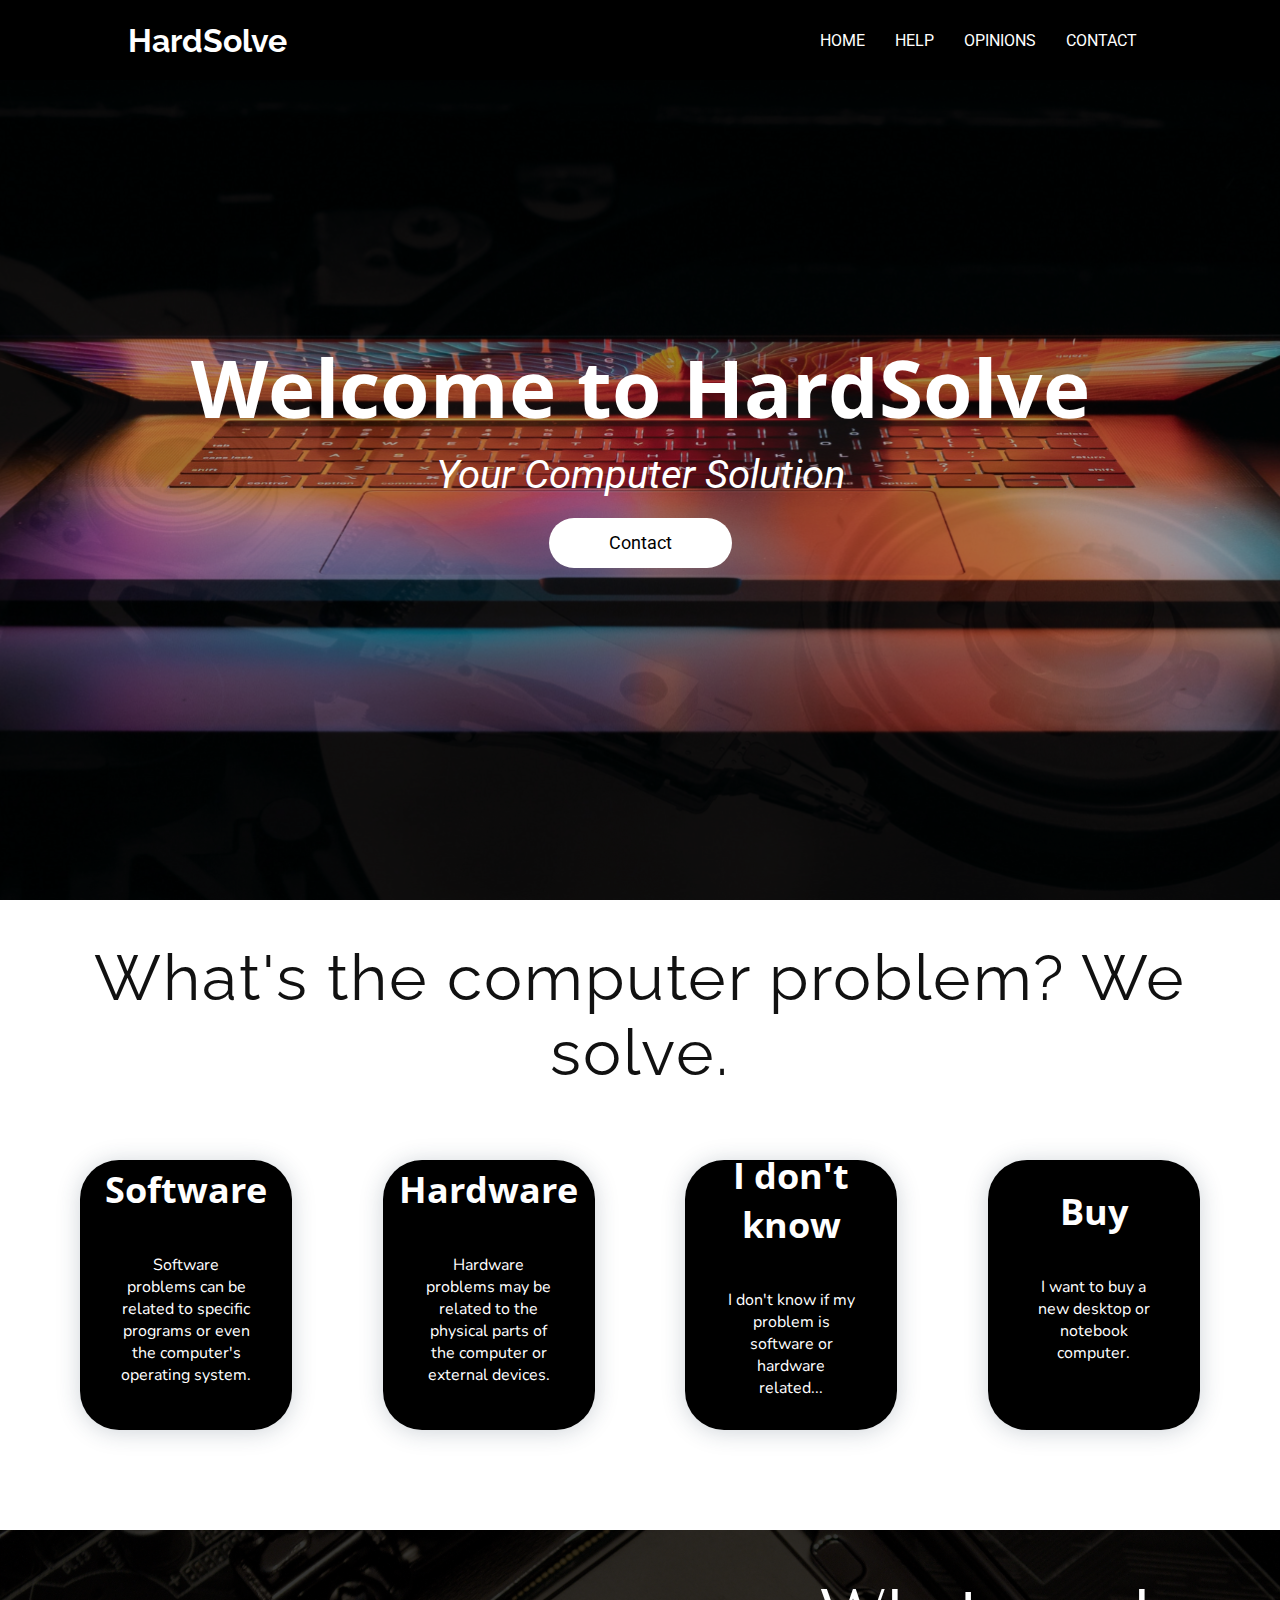
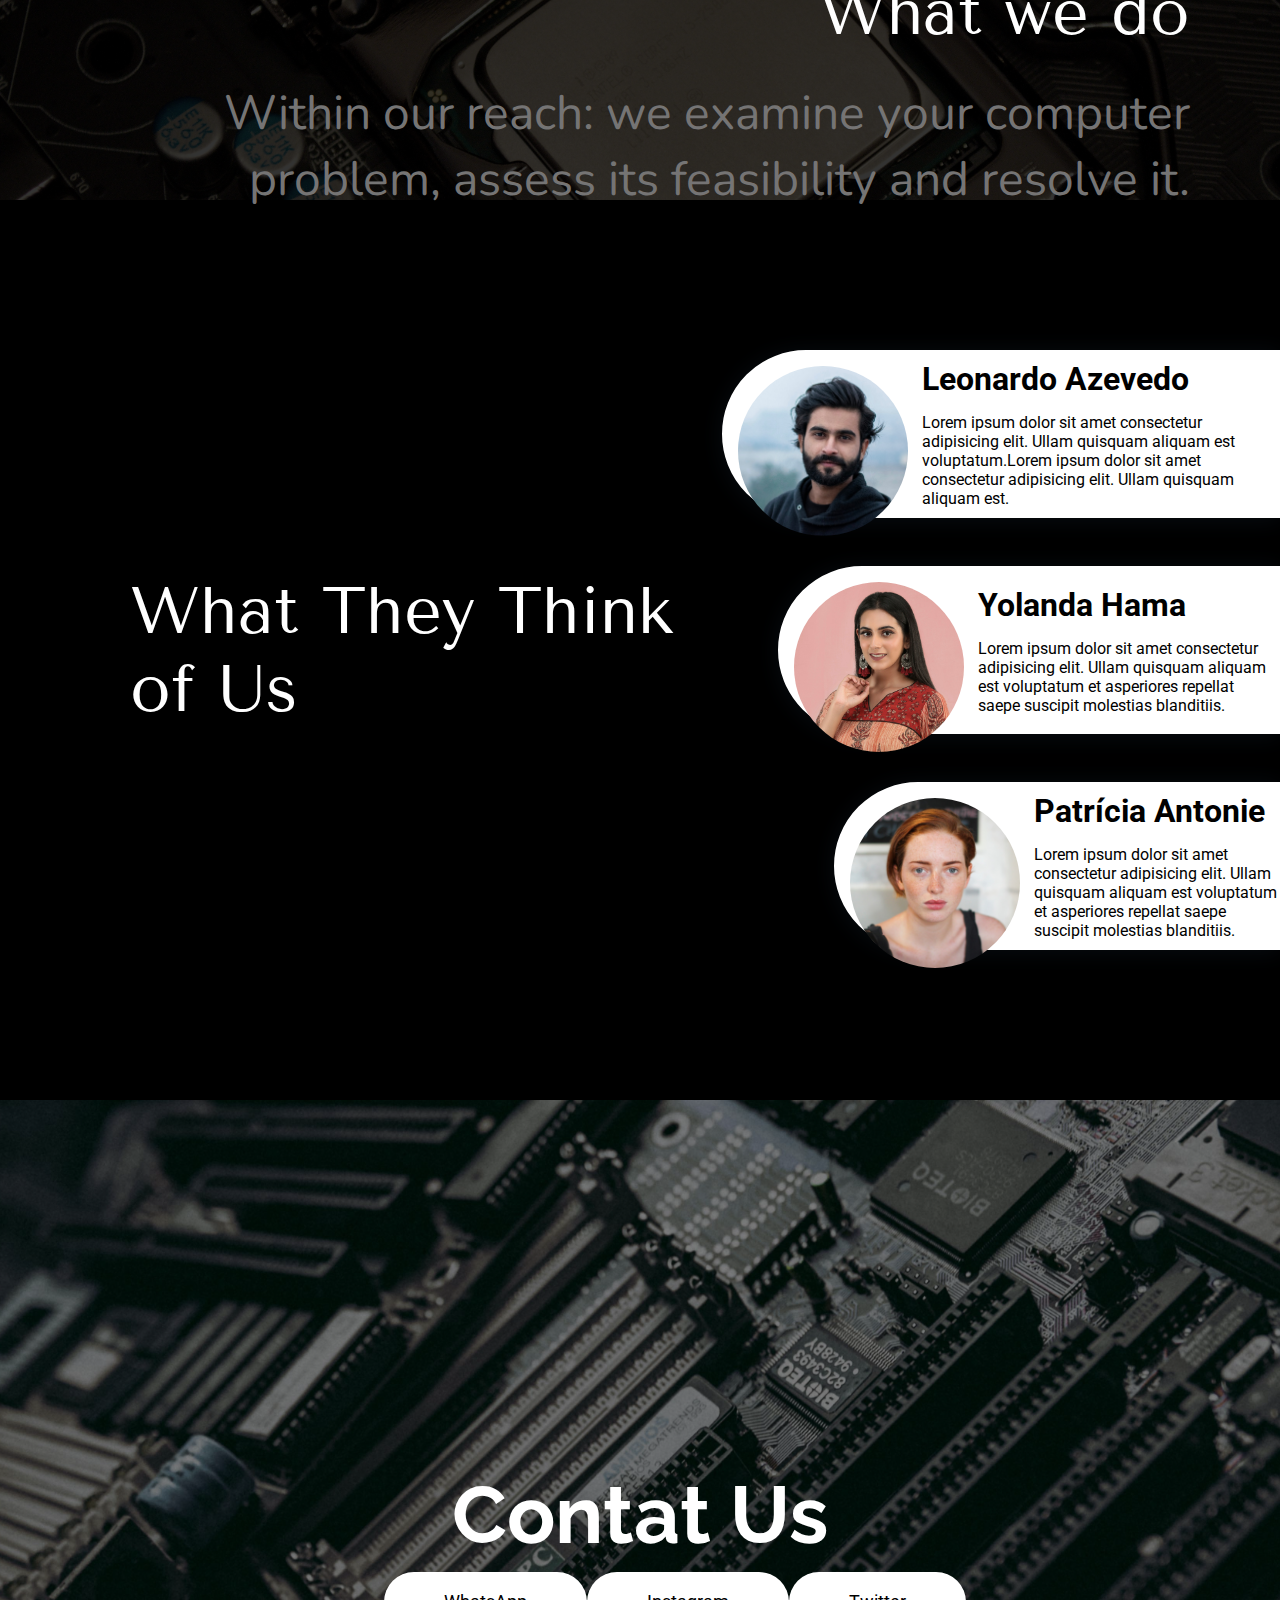
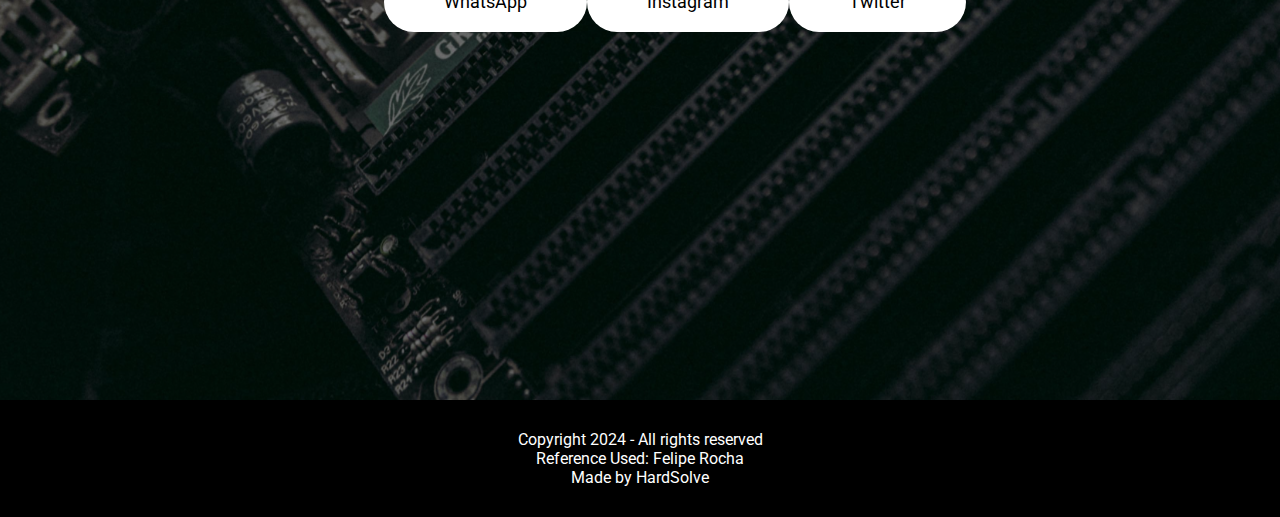
==== index.html @ acbf3e65 "First Commit" ====
<!DOCTYPE html>
<html lang="en">
<head>
    <meta charset="UTF-8">
    <meta name="viewport" content="width=device-width, initial-scale=1.0">
    <title>HardSolve</title>
    <link rel="stylesheet" href="style.css">
</head>
<body>

    <nav id="navbar">
        <div class="navbar-container">
            <h1 class="logo"><a href="#">HardSolve</a></h1>
            <ul class="navbar-items">
                <li><a href="#">Home</a></li>
                <li><a href="#problem">Help</a></li>
                <li><a href="#opinions">Opinions</a></li>
                <li><a href="#contact">Contact</a></li>
            </ul>
        </div>
    </nav>

    <nav id="second-navbar">
        <div class="navbar-container">
            <h1 class="logo"><a href="#">HardSolve</a></h1>
            <ul class="navbar-items">
                <li><a href="#">Home</a></li>
                <li><a href="#problem">Help</a></li>
                <li><a href="#opinions">Opinions</a></li>
                <li><a href="#contact">Contact</a></li>
            </ul>
        </div>
    </nav>

    <header class="showcase">
        <div class="showcase-container">
            <h2>Welcome to HardSolve</h2>
            <p>Your Computer Solution</p>
            <a href="#" class="btn">Contact</a>
        </div>
    </header>

    <section id="problem">
        <div class="first-headline">What's the computer problem? We solve.</div>
        <div class="cards-container">
            <a href="#" class="card">
                <div class="top-card">
                    <h2 class="title">Software</h2>
                </div>
                <div class="media-card">
                    <p>Software problems can be related to specific programs or even the computer's operating system.</p>
                </div>
            </a>
            <a href="#" class="card">
                <div class="top-card">
                    <h2 class="title">Hardware</h2>
                </div>
                <div class="media-card">
                    <p>Hardware problems may be related to the physical parts of the computer or external devices.</p>
                </div>
            </a>
            <a href="#" class="card">
                <div class="top-card">
                    <h2 class="title">I don't know</h2>
                </div>
                <div class="media-card">
                    <p>I don't know if my problem is software or hardware related...</p>
                </div>
            </a>
            <a href="#" class="card">
                <div class="top-card">
                    <h2 class="title">Buy</h2>
                </div>
                <div class="media-card">
                    <p>I want to buy a new desktop or notebook computer.</p>
                </div>
            </a>
        </div>
        <div class="we-do">
            <div class="we-do-container">
                <div class="we-do-headline">What we do</div>
                <div class="media">
                    <p>Within our reach: we examine your computer problem, assess its feasibility and resolve it.</p>
                </div>
            </div>
        </div>
        <div class="inter-background"></div>
    </section>

    <section id="opinions">
        <div class="opinions-headline">What They Think of Us</div>
        <div class="opinions-container">
            <div class="opinion opinion-1">
                <img src="Resources/Screenshot_20240129_190009_Photos.jpg" alt="" class="opinion-image">
                <div class="name-comment">
                    <h1>Leonardo Azevedo</h1>
                    <p>Lorem ipsum dolor sit amet consectetur adipisicing elit. Ullam quisquam aliquam est voluptatum.Lorem ipsum dolor sit amet consectetur adipisicing elit. Ullam quisquam aliquam est.</p>
                </div>
            </div>
            <div class="opinion opinion-2">
                <img src="Resources/Screenshot_20240129_185958_Photos.jpg" alt="" class="opinion-image">
                <div class="name-comment">
                    <h1>Yolanda Hama</h1>
                    <p>Lorem ipsum dolor sit amet consectetur adipisicing elit. Ullam quisquam aliquam est voluptatum et asperiores repellat saepe suscipit molestias blanditiis.</p>
                </div>
            </div>
            <div class="opinion opinion-3">
                <img src="Resources/Screenshot_20240129_190014_Photos.jpg" alt="" class="opinion-image">
                <div class="name-comment">
                    <h1>Patrícia Antonie</h1>
                    <p>Lorem ipsum dolor sit amet consectetur adipisicing elit. Ullam quisquam aliquam est voluptatum et asperiores repellat saepe suscipit molestias blanditiis.</p>
                </div>
            </div>
        </div>
    </section>

    <section id="contact">
        <div class="contact-container">
            <h2>Contat Us</h2>
            <div class="buttons-container">
                <a href="#" class="btn button-contact">WhatsApp</a>
                <a href="#" class="btn button-contact">Instagram</a>
                <a href="#" class="btn button-contact">Twitter</a>
            </div>
        </div>
    </section>

    <footer id="footer">
        <p>Copyright 2024 - All rights reserved</p>
        Reference Used: <a href="https://youtu.be/G4_QjTJTVlc?si=xmZJAvHIGkehzpxA" target="_blank">Felipe Rocha</a>
        <p>Made by HardSolve</p>
    </footer>

</body>
</html>
---- style.css ----
@import url('https://fonts.googleapis.com/css2?family=Nunito&family=Open+Sans:wght@700&family=Raleway&family=Roboto&family=Tenor+Sans&display=swap');


html {
    scroll-behavior: smooth;
}

* {
    box-sizing: border-box;
    padding: 0;
    margin: 0;
}

body {
    font-family: 'Roboto', 'sans-serif';
    background: #000;
}

body::-webkit-scrollbar {
    width: 0px;
}

a {
    text-decoration: none;
    color: inherit;
    /* herdando a cor do elemento pai */
    transition: 200ms ease;
}

#navbar {
    width: 100%;
    height: 80px;
    background: #000;
    opacity: 1;
    color: #fff;
    position: absolute;
    transition: 500ms ease;
    z-index: 1;
}

#second-navbar {
    width: 100%;
    height: 80px;
    background: #000;
    opacity: 0;
    color: #fff;
    position: fixed;
    transition: 500ms ease;
}

#second-navbar:hover {
    opacity: 1;
}

.navbar-container {
    width: 80%;
    height: 100%;
    margin: auto;
    /*como é filho, margin: auto leva automaticamente para o centro. (muito útil) */
    display: flex;
    justify-content: space-between;
    /* alinhamento horizontal */
    align-items: center; 
    /* alinhamento vertical */
}

.logo {
    font-size: 2rem;
    font-family: 'Raleway', 'sans-serif';
    /* "rem": vezes o tamanho padrão do texto */
}

.navbar-items {
    display: flex;
    list-style: none;
    text-transform: uppercase;
}

.navbar-items li {
    padding: 15px;
}

.navbar-items a:hover {
    color: #555;
}

.showcase {
    height: 100vh;
    display: flex;
    justify-content: center;
    align-items: center;
    color: #fff;
    background: url(Resources/HardSolve.png);
    background-position: center;
    background-size: cover;
    background-repeat: no-repeat;
    /* Overlay */
    background-color: rgba(0, 0, 0, 0.3);
    background-blend-mode: color;
}

.showcase-container {
    text-align: center;
}

.showcase-container h2 {
    font-size: 5rem;
    font-family: 'Open Sans', 'sans-serif';
}

.showcase-container p {
    font-style: italic;
    font-size: 2.5rem;
    padding: 10px 0px;
}

.btn {
    display: inline-block;
    /* considerando como um bloco/div */
    padding: 15px 60px;
    margin-top: 10px;
    font-size: 1.1rem;
    background: #fff;
    color: #000;
    border-radius: 25px;
    transition: 500ms ease;
}

.btn:hover {
    cursor: pointer;
    color: #fff;
    background: #000;
}

#problem {
    width: 100%;
    height: 100vh;
    background: #fff;
    color: #111;
}

.first-headline {
    font-size: 4rem;
    font-family: 'Raleway', 'sans-serif';
    text-align: center;
    padding: 40px 90px 70px 90px;
    letter-spacing: 2px;
}

.cards-container {
    display: grid;
    grid-template-columns: repeat(4, 1fr);
    /* quatro colunas que ocupem uma fração da div total */
    justify-items: center;
    padding: 0px 35px 100px 35px;
}

.card {
    display: flex;
    flex-direction: column;
    justify-content: center;
    align-items: center;
    /* justify-content e align-items se invertem ao utilizar flex-direction assim */
    width: 70%;
    height: 30vh;

    background: #000;
    color: #fff;
    border-radius: 39px;
    box-shadow: 0px 2px 23px #26395338;
    transition: 500ms ease;
}

.top-card {
    display: flex;
    justify-content: center;
    align-items: center;
    text-align: center;
    font-family: 'Open Sans', 'sans-serif';
    font-size: 1.5rem;
}

.media-card {
    padding: 40px;
    text-align: center;
    font-family: 'Nunito', 'sans-serif';
}

.card:hover {
    background: #fff;
    color: #000;
}

.we-do {
    width: 100%;
    height: 36.4vh;
    background: url(Resources/roman-spiridonov-FemeYrbdMWE-unsplash.jpg);
    background-position: center;
    background-size: cover;
    /* Overlay */
    background-color: rgba(0, 0, 0, 0.800);
    background-blend-mode: color;
    display: flex;
    align-items: center;
}

.we-do-container {
    width: 100%;
    display: flex;
    flex-direction: column;
    /* deixando os elementos como se fosse uma coluna */
    /* eixos x e y se invertem */
    align-items: end;
    justify-content: center;
    padding: 0px 90px 0px 0px;
}

.we-do-headline {
    color: #fff;
    font-size: 4rem;
    font-family: 'Tenor Sans', 'sans-serif';
    text-align: right;
    width: 90%;
    /* 90% da classe pai */
    margin-bottom: 30px;
}

.we-do .media {
    font-size: 3rem;
    font-family: 'Nunito', 'sans-serif';
    color: #757474;
    text-align: right;
    width: 94%;
}

.inter-background {
    width: 100%;
    height: 20vh;
    background: #000;
}

#opinions {
    width: 100%;
    height: 100vh;
    background: #000;

    display: flex;
    align-items: center;
    justify-content: space-between;
}

.opinions-headline {
    color: #fff;
    font-size: 4.1rem;
    font-family: 'Tenor Sans', 'sans-serif';
    padding-left: 130px;
}

.opinions-container {
    width: 54%;
    height: 100%;
    color: #fff;

    display: flex;
    flex-direction: column;
    justify-content: space-between;
    align-items: end;
    padding: 150px 0px;
}

.opinion {
    background: #fff;
    color: #000;
    width: 100%;
    height: 28%;
    border-radius: 100px 0px 0px 100px;
    box-shadow: 0px 2px 23px #26395338;
    border: 2px solid #fff;
    /* cima esquerda, cima direita, baixo direita, baixo esquerda */

    display: flex;
    justify-content: start;
    /* align-items: center; */

    transition: 500ms ease;
}

.opinion-2 {
    width: 90%;
}

.opinion-3 {
    width: 80%;
}

.opinion-image {
    height: 170px;
    width: 170px;
    border-radius: 100px;
    margin: 14px;
    object-fit: cover;
}

.opinion:hover {
    background: #000;
    color: #fff;
    
}

.name-comment {
    width: 100%;
    display: flex;
    flex-direction: column;
    align-items: start;
    justify-content: center;
}

.name-comment h1 {
    padding-bottom: 15px;
}

#contact {
    width: 100%;
    height: 100vh;
    display: flex;
    flex-direction: column;
    align-items: center;
    justify-content: center;
    background: url(Resources/carlos-irineu-da-costa-bjsaHc2jx3Y-unsplash.jpg);
    background-position: center;
    background-size: cover;
    background-color: rgba(0, 0, 0, 0.5);
    background-blend-mode: color;
}

.contact-container {
    width: 40%;
    text-align: center;
    color: #fff;
}

.contact-container h2 {
    font-size: 5rem;
    font-family: 'Raleway', 'sans-serif';
}

.buttons-container {
    display: flex;
    justify-content: space-between;
}

.button-contact {
    padding: 20px 60px;
    border-radius: 30px;
}

#footer {
    background-color: #000;
    color: #fff;
    padding: 30px;
    text-align: center;
}

#footer a:hover {
    color: #555;
}

@media (max-width: 1024px) {

    #navbar {
        height: 100px;
    }

    #second-navbar {
        height: 100px;
        width: 100%;
    }

    .navbar-container {
        flex-direction: column;
        padding: 20px;
    }

    .navbar-items {
        padding: 6px;
    }

    .showcase-container h2 {
        font-size: 2.5rem;
    }

    .showcase-container p {
        font-size: 1.5rem;
    }

    .btn {
        padding: 15px 55px;
    }

    #problem {
        height: 330vh;
        /* resolvendo a sobreposição das sections */
    }
    
    .first-headline {
        font-size: 2rem;
        padding: 40px 10px 24px 10px;
        letter-spacing: 1px;
    }

    .cards-container {
        grid-template-columns: 1fr;
        padding-bottom: 50px;
        padding-left: 5px;
        padding-right: 5px;
    }

    .card {
        margin: 20px;
        height: 50vh;
    }

    .we-do {
        height: 80vh;
        z-index: 1;
    }

    .we-do-container {
        padding: 0px;
        align-items: center;
    }

    .we-do-headline {
        font-size: 2.5rem;
        text-align: center;
    }

    .we-do .media {
        font-size: 1.5rem;
        text-align: center;
    }

    .inter-background {
        height: 400px;
    }

    #opinions {
        flex-direction: column;
        height: 190vh;
    }

    .opinions-headline {
        font-size: 2.1rem;
        text-align: center;
        padding: 60px 40px;
        text-align: center;
    }

    .opinions-container {
        align-items: center;
        padding: 0px;
        justify-content: start;
    }

    .opinion {
        width: 40vh;
        height: 40vh;
        border-radius: 20px;
        flex-direction: column;
        align-items: center;
        justify-content: center;
        padding: 0px;
    }

    .opinion-2 {
        width: 40vh;
        margin: 80px 0px;
    }

    .opinion-3 {
        width: 40vh;
    }

    .opinion-image {
        height: 70px;
        width: 70px;
        margin-bottom: 10px;
    }

    .name-comment {
        align-items: center;
        /* padding: 20px; */
    }

    .name-comment p {
        text-align: center;
        font-size: .9rem;
        padding: 0px 10px;
    }

    #contact {
        height: 800px;
    }

    .contact-container {
        width: 70%;
    }

    .contact-container h2 {
        width: 100%;
        font-size: 3rem;
    }

    .buttons-container {
        flex-direction: column;
        width: 90%;
        margin: auto;
    }

    .button-contact {
        padding: 15px 60px;
        margin-bottom: 8px;
    }

    #footer {
        font-size: 0.85rem;
    }
}

@media (max-width: 280px) {
    .navbar-items li {
        padding: 5px;
    }
}
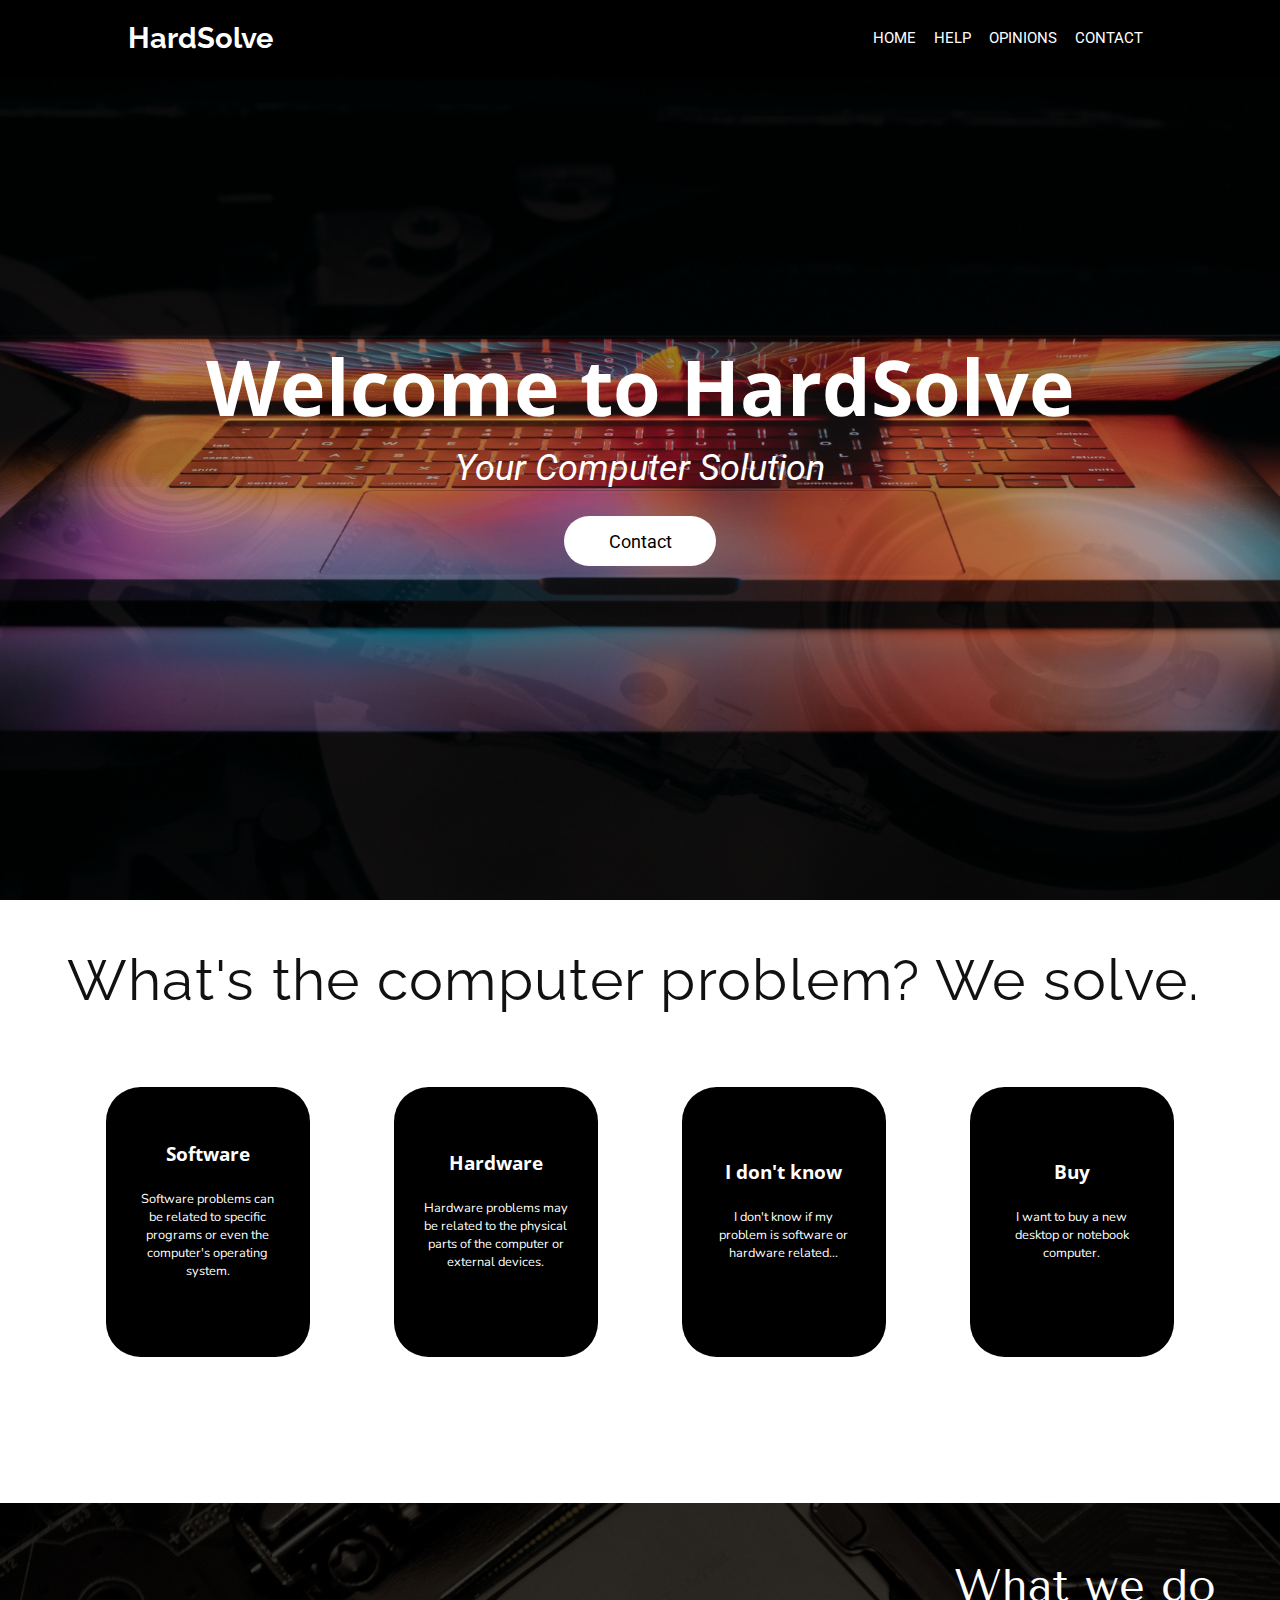
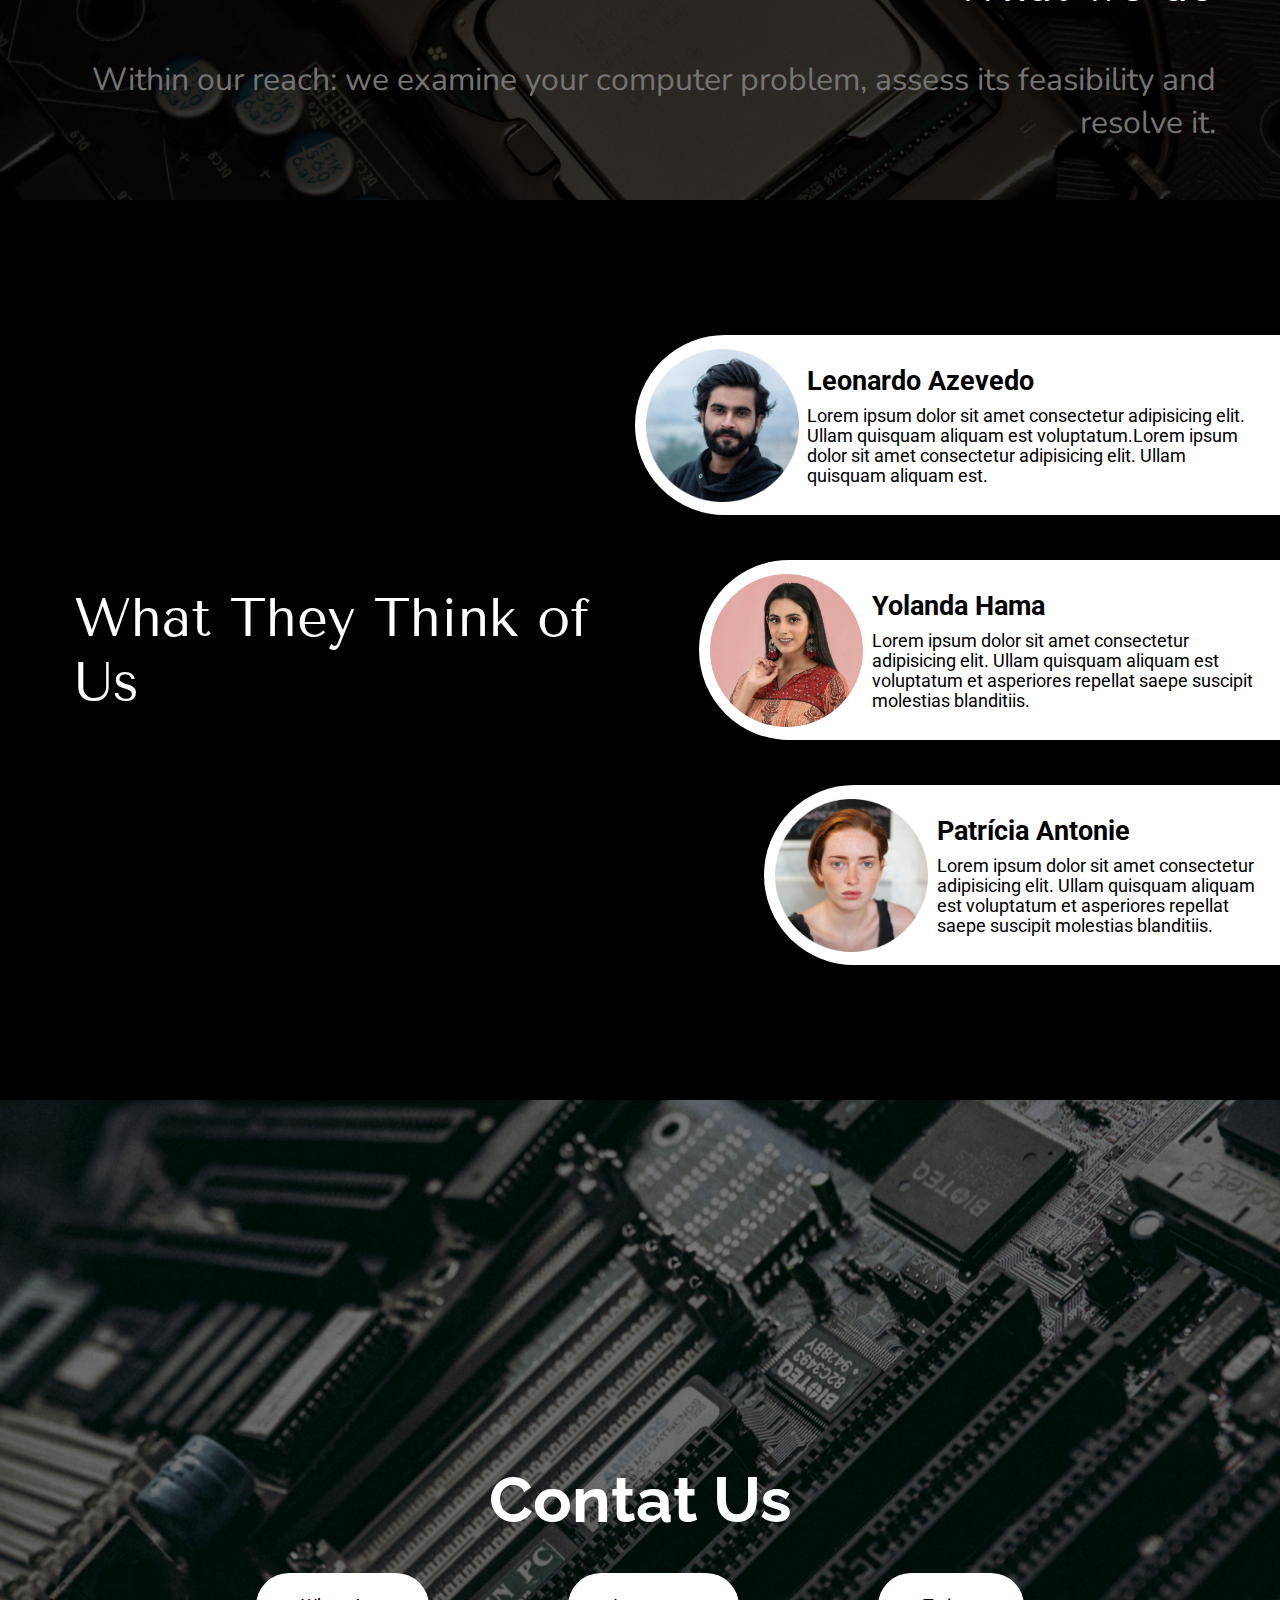
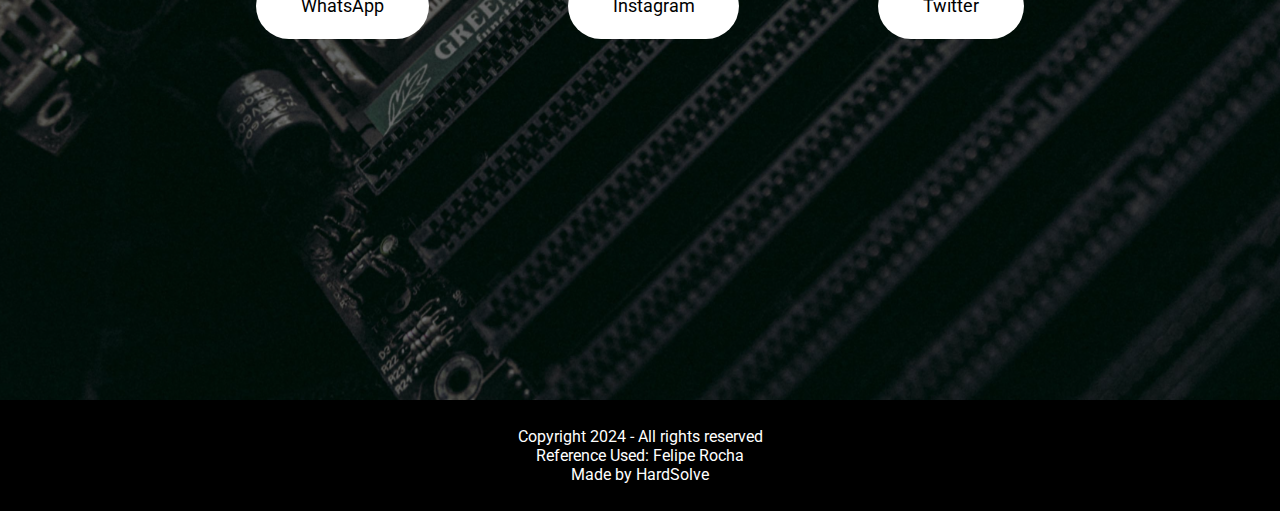
==== commit a1340798: "Updating responsiveness" ====
--- a/index.html
+++ b/index.html
@@ -36,7 +36,7 @@
         <div class="showcase-container">
             <h2>Welcome to HardSolve</h2>
             <p>Your Computer Solution</p>
-            <a href="#" class="btn">Contact</a>
+            <a href="#contact" class="btn">Contact</a>
         </div>
     </header>
 
@@ -84,28 +84,27 @@
                 </div>
             </div>
         </div>
-        <div class="inter-background"></div>
     </section>
 
     <section id="opinions">
         <div class="opinions-headline">What They Think of Us</div>
         <div class="opinions-container">
             <div class="opinion opinion-1">
-                <img src="Resources/Screenshot_20240129_190009_Photos.jpg" alt="" class="opinion-image">
+                <img src="Resources/img1.png" alt="" class="opinion-image">
                 <div class="name-comment">
                     <h1>Leonardo Azevedo</h1>
                     <p>Lorem ipsum dolor sit amet consectetur adipisicing elit. Ullam quisquam aliquam est voluptatum.Lorem ipsum dolor sit amet consectetur adipisicing elit. Ullam quisquam aliquam est.</p>
                 </div>
             </div>
             <div class="opinion opinion-2">
-                <img src="Resources/Screenshot_20240129_185958_Photos.jpg" alt="" class="opinion-image">
+                <img src="Resources/img2.png" alt="" class="opinion-image">
                 <div class="name-comment">
                     <h1>Yolanda Hama</h1>
                     <p>Lorem ipsum dolor sit amet consectetur adipisicing elit. Ullam quisquam aliquam est voluptatum et asperiores repellat saepe suscipit molestias blanditiis.</p>
                 </div>
             </div>
             <div class="opinion opinion-3">
-                <img src="Resources/Screenshot_20240129_190014_Photos.jpg" alt="" class="opinion-image">
+                <img src="Resources/img3.png" alt="" class="opinion-image">
                 <div class="name-comment">
                     <h1>Patrícia Antonie</h1>
                     <p>Lorem ipsum dolor sit amet consectetur adipisicing elit. Ullam quisquam aliquam est voluptatum et asperiores repellat saepe suscipit molestias blanditiis.</p>
--- a/style.css
+++ b/style.css
@@ -16,9 +16,9 @@
     background: #000;
 }
 
-body::-webkit-scrollbar {
+/* body::-webkit-scrollbar {
     width: 0px;
-}
+} */
 
 a {
     text-decoration: none;
@@ -29,18 +29,17 @@
 
 #navbar {
     width: 100%;
-    height: 80px;
+    height: 8.5vh;
     background: #000;
     opacity: 1;
     color: #fff;
     position: absolute;
     transition: 500ms ease;
-    z-index: 1;
 }
 
 #second-navbar {
     width: 100%;
-    height: 80px;
+    height: 8.5vh;
     background: #000;
     opacity: 0;
     color: #fff;
@@ -65,7 +64,7 @@
 }
 
 .logo {
-    font-size: 2rem;
+    font-size: 3.2vh;
     font-family: 'Raleway', 'sans-serif';
     /* "rem": vezes o tamanho padrão do texto */
 }
@@ -77,7 +76,8 @@
 }
 
 .navbar-items li {
-    padding: 15px;
+    padding: 1vh;
+    font-size: 1.65vh;
 }
 
 .navbar-items a:hover {
@@ -104,25 +104,25 @@
 }
 
 .showcase-container h2 {
-    font-size: 5rem;
+    font-size: 8.5vh;
     font-family: 'Open Sans', 'sans-serif';
 }
 
 .showcase-container p {
     font-style: italic;
-    font-size: 2.5rem;
-    padding: 10px 0px;
+    font-size: 4vh;
+    padding: 1vh 0px;
 }
 
 .btn {
     display: inline-block;
     /* considerando como um bloco/div */
-    padding: 15px 60px;
-    margin-top: 10px;
-    font-size: 1.1rem;
+    padding: 1.6vh 3.5vw;
+    margin-top: 2vh;
+    font-size: 2vh;
     background: #fff;
     color: #000;
-    border-radius: 25px;
+    border-radius: 4vh;
     transition: 500ms ease;
 }
 
@@ -137,14 +137,17 @@
     height: 100vh;
     background: #fff;
     color: #111;
+    display: flex;
+    flex-direction: column;
+    justify-content: space-between;
 }
 
 .first-headline {
-    font-size: 4rem;
+    font-size: 6.3vh;
     font-family: 'Raleway', 'sans-serif';
     text-align: center;
-    padding: 40px 90px 70px 90px;
-    letter-spacing: 2px;
+    padding: 5.18vh 6vw 6vh 5vw;
+    letter-spacing: .1vw;
 }
 
 .cards-container {
@@ -152,7 +155,7 @@
     grid-template-columns: repeat(4, 1fr);
     /* quatro colunas que ocupem uma fração da div total */
     justify-items: center;
-    padding: 0px 35px 100px 35px;
+    padding: 0vh 5vw 14vh 5vw;
 }
 
 .card {
@@ -161,14 +164,15 @@
     justify-content: center;
     align-items: center;
     /* justify-content e align-items se invertem ao utilizar flex-direction assim */
-    width: 70%;
+    width: 16vw;
     height: 30vh;
 
     background: #000;
     color: #fff;
-    border-radius: 39px;
-    box-shadow: 0px 2px 23px #26395338;
+    border-radius: 2.7vw;
+    
     transition: 500ms ease;
+    padding: .5vw;
 }
 
 .top-card {
@@ -177,66 +181,65 @@
     align-items: center;
     text-align: center;
     font-family: 'Open Sans', 'sans-serif';
-    font-size: 1.5rem;
+    font-size: 1vw;
 }
 
 .media-card {
-    padding: 40px;
+    padding: 1.8vw;
     text-align: center;
     font-family: 'Nunito', 'sans-serif';
+    font-size: 1vw;
 }
 
 .card:hover {
     background: #fff;
     color: #000;
+    box-shadow: .5vh .5vh 2vh #26395338;
 }
 
 .we-do {
     width: 100%;
-    height: 36.4vh;
+    height: 33vh;
     background: url(Resources/roman-spiridonov-FemeYrbdMWE-unsplash.jpg);
     background-position: center;
     background-size: cover;
     /* Overlay */
     background-color: rgba(0, 0, 0, 0.800);
     background-blend-mode: color;
-    display: flex;
-    align-items: center;
+    padding: 4.2vh 5vw 4.2vh 5vw;
+    transition: 700ms ease;
 }
 
 .we-do-container {
     width: 100%;
+    height: 100%;
     display: flex;
     flex-direction: column;
     /* deixando os elementos como se fosse uma coluna */
     /* eixos x e y se invertem */
-    align-items: end;
-    justify-content: center;
-    padding: 0px 90px 0px 0px;
+    justify-content: space-around;
 }
 
 .we-do-headline {
     color: #fff;
-    font-size: 4rem;
+    font-size: 3.5vw;
     font-family: 'Tenor Sans', 'sans-serif';
     text-align: right;
-    width: 90%;
+    width: 100%;
     /* 90% da classe pai */
-    margin-bottom: 30px;
+    margin-bottom: 1vh;
 }
 
 .we-do .media {
-    font-size: 3rem;
+    font-size: 2.5vw;
     font-family: 'Nunito', 'sans-serif';
     color: #757474;
     text-align: right;
-    width: 94%;
-}
-
-.inter-background {
-    width: 100%;
-    height: 20vh;
-    background: #000;
+    width: 100%;
+}
+
+.we-do:hover {
+    background-color: #000;
 }
 
 #opinions {
@@ -251,9 +254,9 @@
 
 .opinions-headline {
     color: #fff;
-    font-size: 4.1rem;
+    font-size: 6vh;
     font-family: 'Tenor Sans', 'sans-serif';
-    padding-left: 130px;
+    padding-left: 5.8vw;
 }
 
 .opinions-container {
@@ -265,21 +268,21 @@
     flex-direction: column;
     justify-content: space-between;
     align-items: end;
-    padding: 150px 0px;
+    padding: 15vh 0vw;
 }
 
 .opinion {
     background: #fff;
     color: #000;
     width: 100%;
-    height: 28%;
-    border-radius: 100px 0px 0px 100px;
-    box-shadow: 0px 2px 23px #26395338;
+    height: 20vh;
+    border-radius: 20vw 0px 0px 20vw;
     border: 2px solid #fff;
     /* cima esquerda, cima direita, baixo direita, baixo esquerda */
 
     display: flex;
     justify-content: start;
+    align-items: center;
     /* align-items: center; */
 
     transition: 500ms ease;
@@ -294,17 +297,17 @@
 }
 
 .opinion-image {
-    height: 170px;
-    width: 170px;
-    border-radius: 100px;
-    margin: 14px;
+    height: 17vh;
+    width: auto;
+    /* preciso utilizar mais a classificação "auto" */
+    /* creio que faz com que a largura estique ou reduza de acordo com o contaúdo do elemento */
+    margin: .7vw;
     object-fit: cover;
 }
 
 .opinion:hover {
     background: #000;
     color: #fff;
-    
 }
 
 .name-comment {
@@ -313,10 +316,19 @@
     flex-direction: column;
     align-items: start;
     justify-content: center;
+    padding-right: 1vw;
 }
 
 .name-comment h1 {
-    padding-bottom: 15px;
+    font-size: 3vh;
+}
+
+.name-comment h1 {
+    padding-bottom: 1vh;
+}
+
+.name-comment p {
+    font-size: 1.95vh;
 }
 
 #contact {
@@ -334,30 +346,31 @@
 }
 
 .contact-container {
-    width: 40%;
+    width: 60vw;
     text-align: center;
     color: #fff;
 }
 
 .contact-container h2 {
-    font-size: 5rem;
+    font-size: 5vw;
     font-family: 'Raleway', 'sans-serif';
 }
 
 .buttons-container {
+    margin-top: 2vh;
     display: flex;
     justify-content: space-between;
 }
 
 .button-contact {
-    padding: 20px 60px;
-    border-radius: 30px;
+    padding: 2.5vh 3.5vw;
+    border-radius: 5vw;
 }
 
 #footer {
     background-color: #000;
     color: #fff;
-    padding: 30px;
+    padding: 3vh;
     text-align: center;
 }
 
@@ -365,14 +378,14 @@
     color: #555;
 }
 
-@media (max-width: 1024px) {
+@media (max-width: 700px) {
 
     #navbar {
         height: 100px;
     }
 
     #second-navbar {
-        height: 100px;
+        height: 120px;
         width: 100%;
     }
 
@@ -386,15 +399,16 @@
     }
 
     .showcase-container h2 {
-        font-size: 2.5rem;
+        font-size: 6vh;
     }
 
     .showcase-container p {
-        font-size: 1.5rem;
+        font-size: 4vh;
     }
 
     .btn {
         padding: 15px 55px;
+        font-size: 2.5vh;
     }
 
     #problem {
@@ -438,10 +452,6 @@
     .we-do .media {
         font-size: 1.5rem;
         text-align: center;
-    }
-
-    .inter-background {
-        height: 400px;
     }
 
     #opinions {
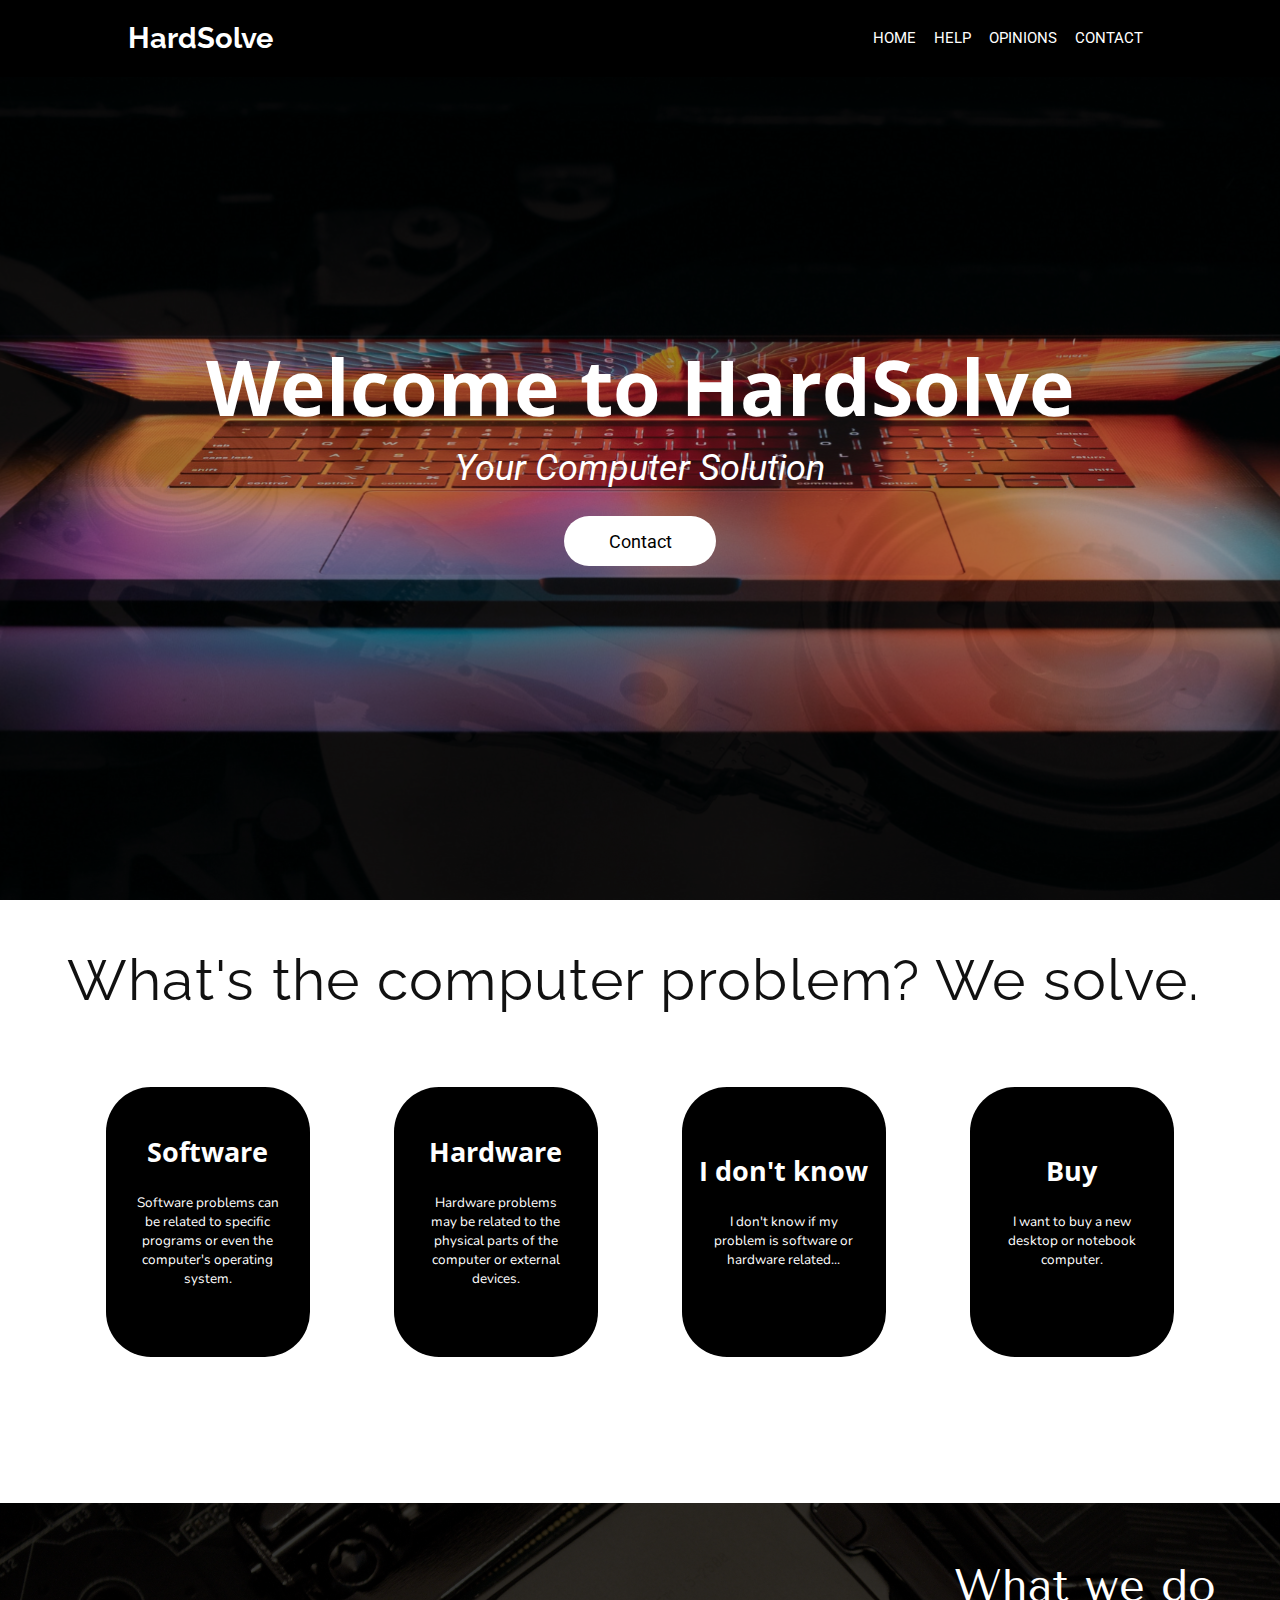
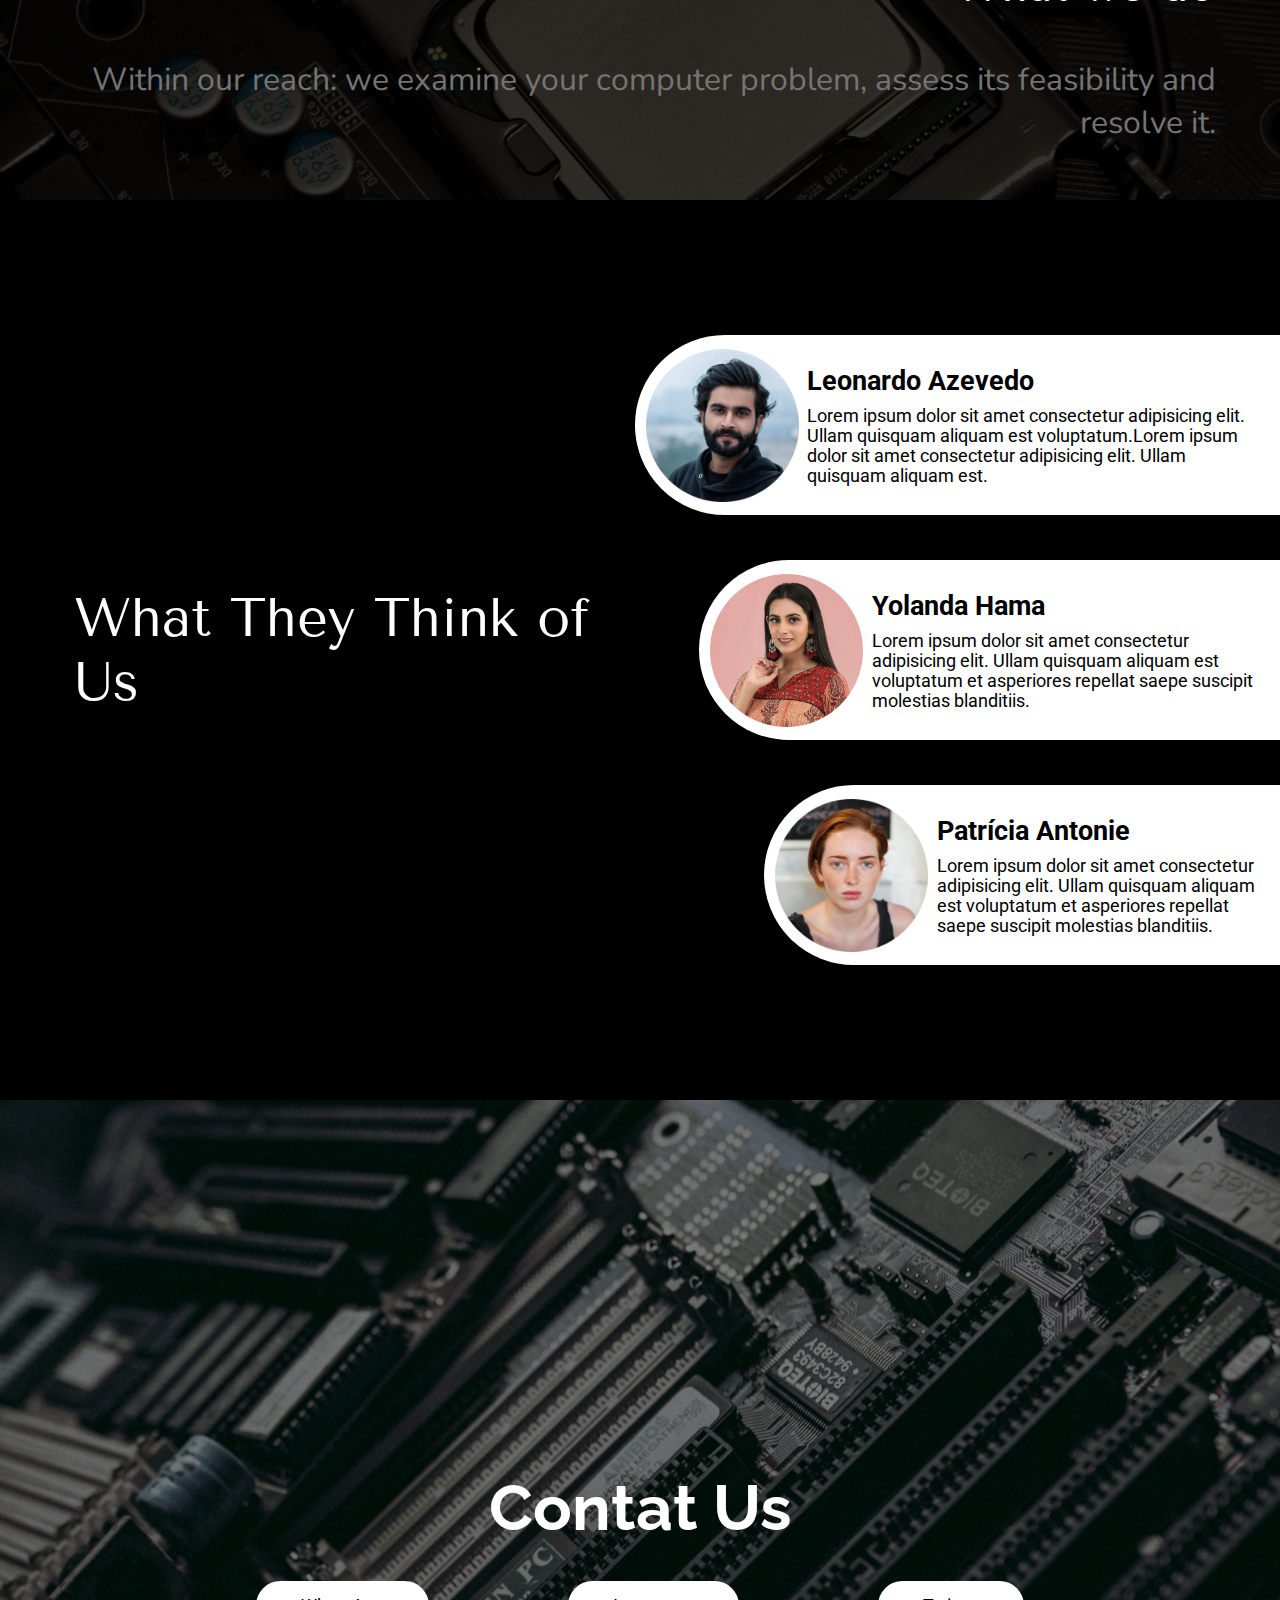
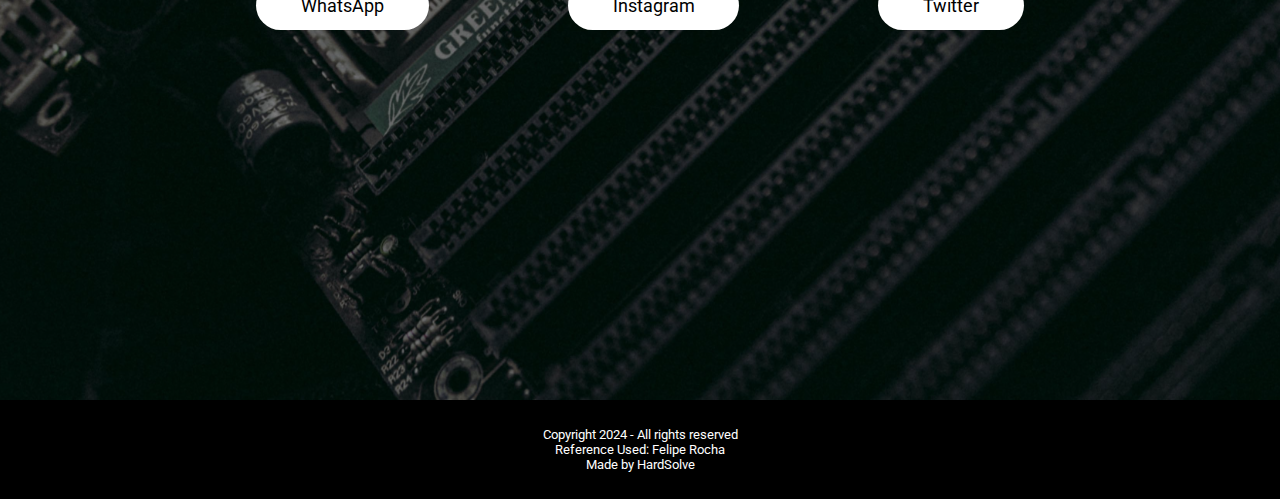
==== commit ff2c7dd5: "Solving Responsiveness" ====
--- a/index.html
+++ b/index.html
@@ -43,7 +43,7 @@
     <section id="problem">
         <div class="first-headline">What's the computer problem? We solve.</div>
         <div class="cards-container">
-            <a href="#" class="card">
+            <a href="#" class="card card-1">
                 <div class="top-card">
                     <h2 class="title">Software</h2>
                 </div>
--- a/style.css
+++ b/style.css
@@ -169,7 +169,7 @@
 
     background: #000;
     color: #fff;
-    border-radius: 2.7vw;
+    border-radius: 5vh;
     
     transition: 500ms ease;
     padding: .5vw;
@@ -181,14 +181,14 @@
     align-items: center;
     text-align: center;
     font-family: 'Open Sans', 'sans-serif';
-    font-size: 1vw;
+    font-size: 2vh;
 }
 
 .media-card {
     padding: 1.8vw;
     text-align: center;
     font-family: 'Nunito', 'sans-serif';
-    font-size: 1vw;
+    font-size: 1.5vh;
 }
 
 .card:hover {
@@ -363,8 +363,7 @@
 }
 
 .button-contact {
-    padding: 2.5vh 3.5vw;
-    border-radius: 5vw;
+    border-radius: 5vh;
 }
 
 #footer {
@@ -372,6 +371,7 @@
     color: #fff;
     padding: 3vh;
     text-align: center;
+    font-size: 1vw;
 }
 
 #footer a:hover {
@@ -381,21 +381,21 @@
 @media (max-width: 700px) {
 
     #navbar {
-        height: 100px;
+        height: 12vh;
     }
 
     #second-navbar {
-        height: 120px;
+        height: 12vh;
         width: 100%;
     }
 
     .navbar-container {
         flex-direction: column;
-        padding: 20px;
+        padding: 2vh;
     }
 
     .navbar-items {
-        padding: 6px;
+        padding: 2%;
     }
 
     .showcase-container h2 {
@@ -407,133 +407,138 @@
     }
 
     .btn {
-        padding: 15px 55px;
+        padding: 2vh 14vw;
         font-size: 2.5vh;
     }
 
     #problem {
-        height: 330vh;
+        height: 422vh;
         /* resolvendo a sobreposição das sections */
     }
     
     .first-headline {
-        font-size: 2rem;
-        padding: 40px 10px 24px 10px;
-        letter-spacing: 1px;
+        font-size: 4vh;
+        padding: 5vh 6vw 5vh 6vw;
+        letter-spacing: .5vw;
     }
 
     .cards-container {
+        padding: 0vh;
+        /* padding-bottom: 1vh; */
         grid-template-columns: 1fr;
-        padding-bottom: 50px;
-        padding-left: 5px;
-        padding-right: 5px;
+        margin-bottom: 5vh;
     }
 
     .card {
-        margin: 20px;
-        height: 50vh;
+        margin: 4vh 0vh;
+        height: 70vh;
+        width: 85vw;
+    }
+
+    .card-1 {
+        margin-top: 0vh;
+    }
+
+    .top-card {
+        font-size: 4vh;
+    }
+    
+    .media-card {
+        padding: 4vh;
+        font-size: 2vh;
     }
 
     .we-do {
-        height: 80vh;
-        z-index: 1;
+        height: 90vh;
     }
 
     .we-do-container {
-        padding: 0px;
-        align-items: center;
+        padding: 8vh 0vh;
     }
 
     .we-do-headline {
-        font-size: 2.5rem;
+        font-size: 7vh;
         text-align: center;
+        margin-bottom: 0vh;
     }
 
     .we-do .media {
-        font-size: 1.5rem;
+        font-size: 4.5vh;
         text-align: center;
     }
 
     #opinions {
         flex-direction: column;
+        justify-content: center;
         height: 190vh;
     }
 
     .opinions-headline {
-        font-size: 2.1rem;
+        font-size: 6vh;
         text-align: center;
-        padding: 60px 40px;
-        text-align: center;
+        padding: 8vh 15vw 0vh 15vw;
     }
 
     .opinions-container {
+        width: 100%;
+        padding: 1vh 0vw 8vh 0vw;
+        justify-content: space-around;
         align-items: center;
-        padding: 0px;
-        justify-content: start;
     }
 
     .opinion {
         width: 40vh;
-        height: 40vh;
-        border-radius: 20px;
+        height: auto;
+        border-radius: 4vh;
         flex-direction: column;
         align-items: center;
-        justify-content: center;
-        padding: 0px;
-    }
-
-    .opinion-2 {
-        width: 40vh;
-        margin: 80px 0px;
-    }
-
-    .opinion-3 {
-        width: 40vh;
+        justify-content: space-between;
+        padding: 2.7vh 4vw;
     }
 
     .opinion-image {
-        height: 70px;
-        width: 70px;
-        margin-bottom: 10px;
+        margin-bottom: 2vh;
     }
 
     .name-comment {
+        width: 100%;
         align-items: center;
-        /* padding: 20px; */
+        padding: 1.5vw;
     }
 
     .name-comment p {
         text-align: center;
-        font-size: .9rem;
-        padding: 0px 10px;
+        font-size: 2.1vh;
+        /* padding: 0px 10px; */
     }
 
     #contact {
-        height: 800px;
+        height: 100vh;
     }
 
     .contact-container {
-        width: 70%;
+        width: 100%;
     }
 
     .contact-container h2 {
         width: 100%;
-        font-size: 3rem;
+        font-size: 7vh;
     }
 
     .buttons-container {
         flex-direction: column;
-        width: 90%;
-        margin: auto;
+        justify-content: space-around;
+        width: 100%;
+        padding: 0vh 25vw;
+        /* display flex faz os botões esticarem com flex-direction: coloumn. Por isso utilizar justify-content e padding dos lados*/
     }
 
     .button-contact {
-        padding: 15px 60px;
-        margin-bottom: 8px;
+        font-size: 2vh;
     }
 
     #footer {
-        font-size: 0.85rem;
+        font-size: 2vh;
     }
 }
 
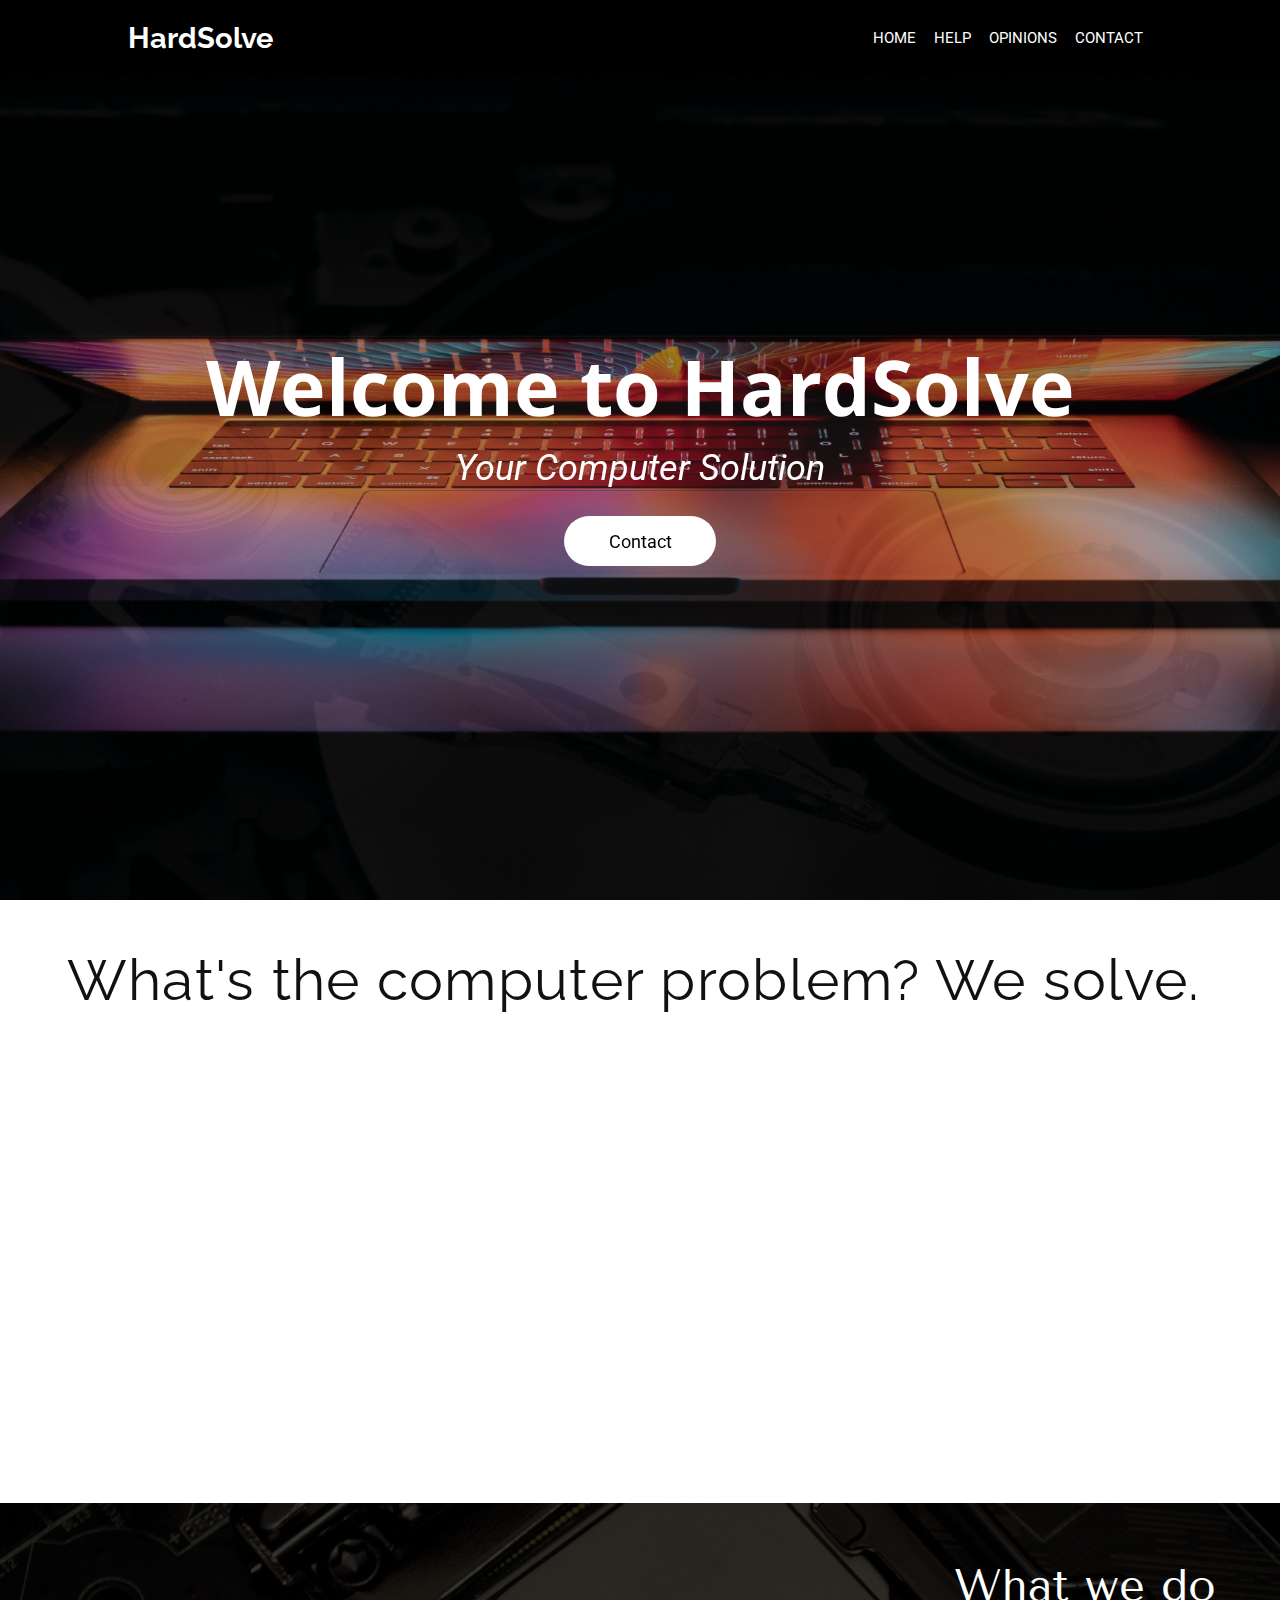
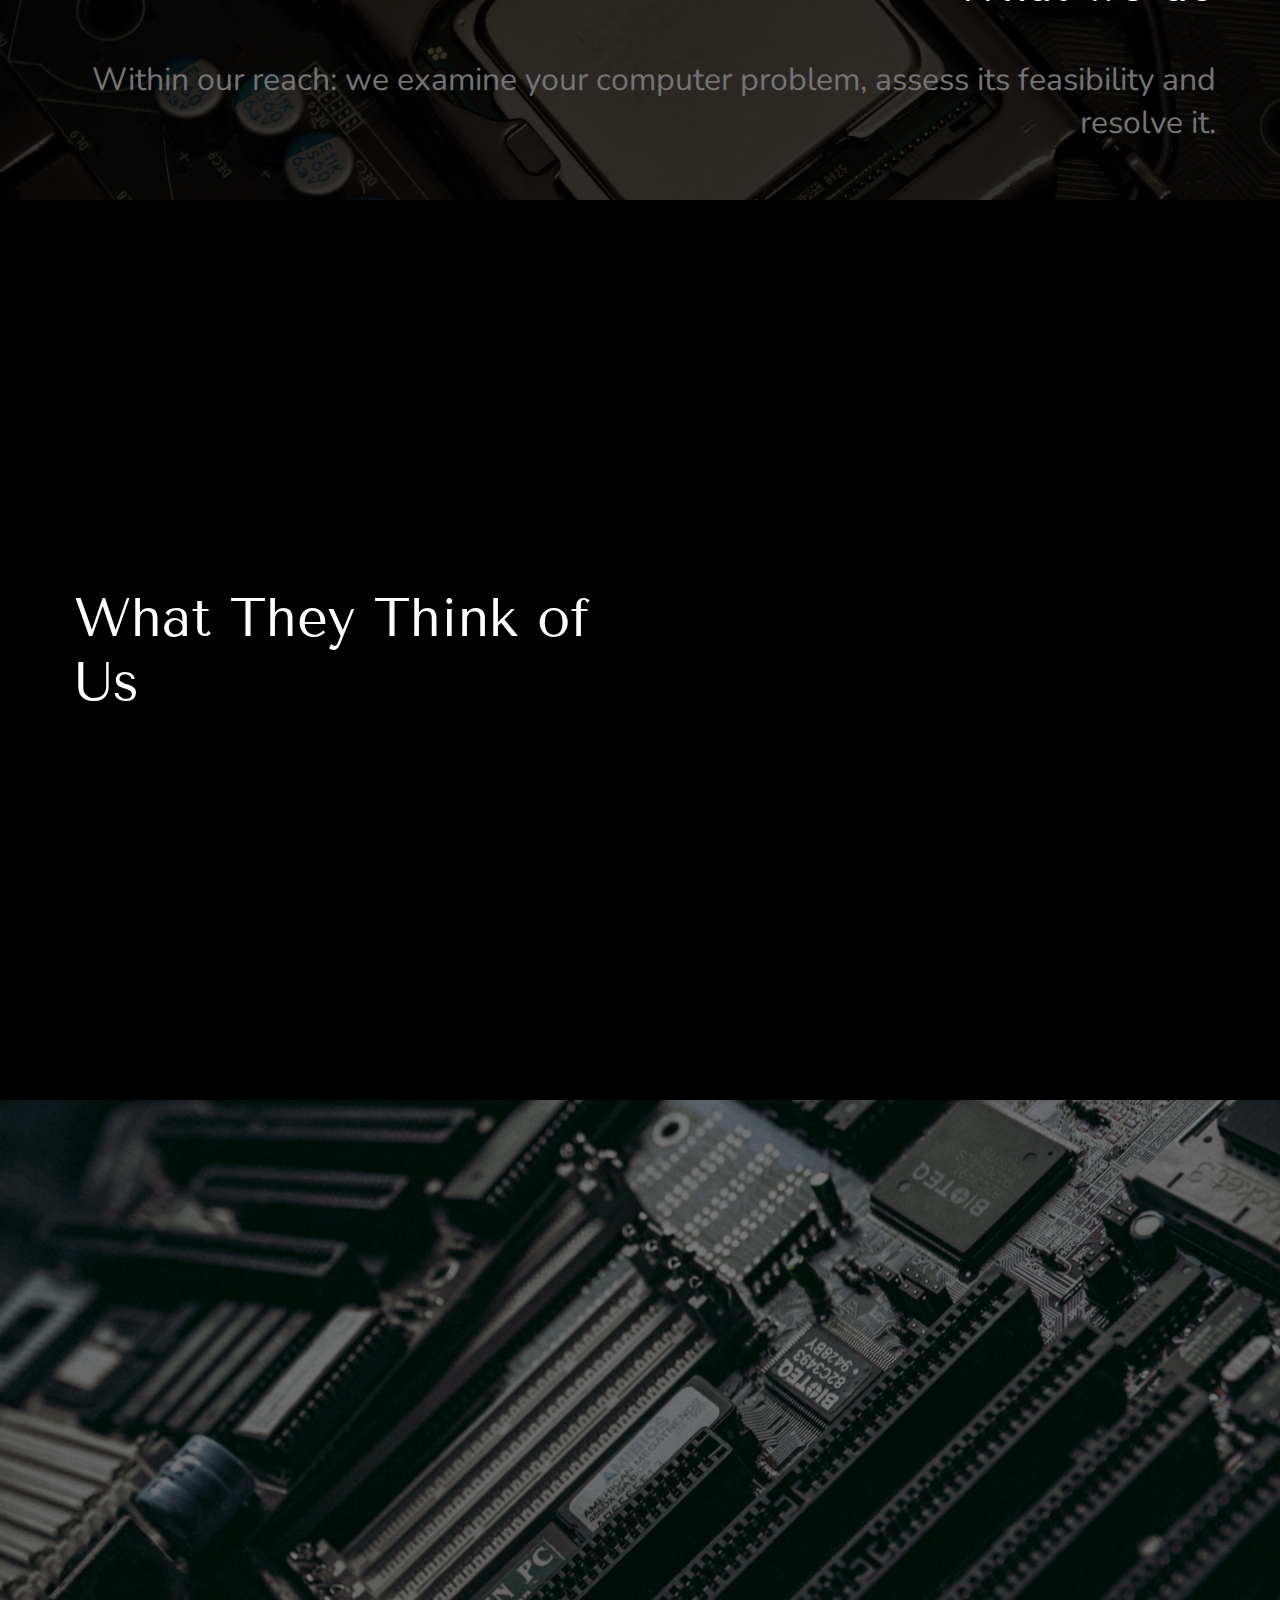
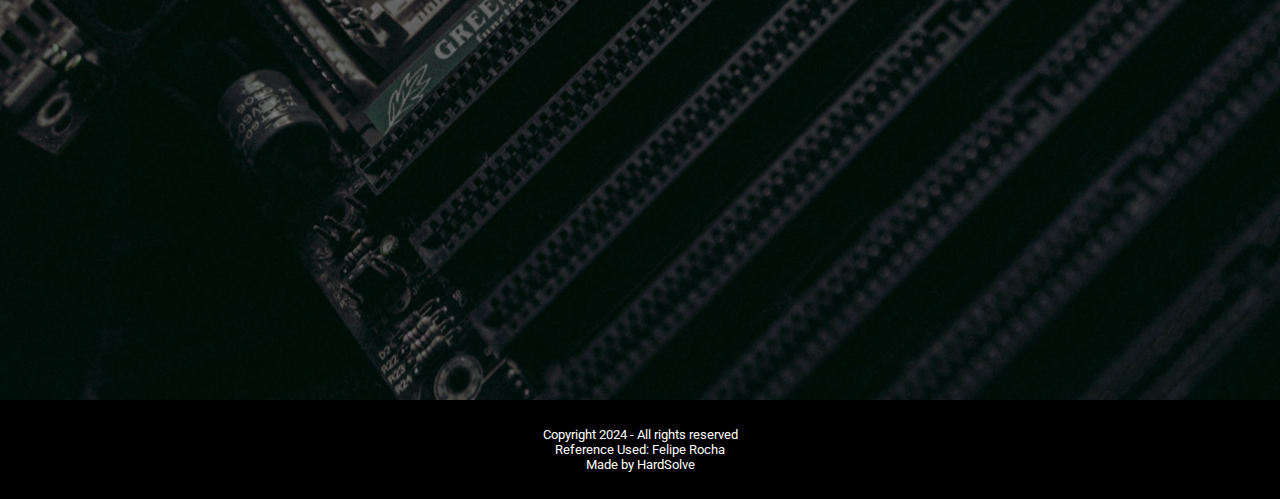
==== commit e4c22d32: "Adding Animations" ====
--- a/index.html
+++ b/index.html
@@ -33,7 +33,7 @@
     </nav>
 
     <header class="showcase">
-        <div class="showcase-container">
+        <div class="showcase-container hidden">
             <h2>Welcome to HardSolve</h2>
             <p>Your Computer Solution</p>
             <a href="#contact" class="btn">Contact</a>
@@ -43,7 +43,7 @@
     <section id="problem">
         <div class="first-headline">What's the computer problem? We solve.</div>
         <div class="cards-container">
-            <a href="#" class="card card-1">
+            <a href="#" class="card hidden">
                 <div class="top-card">
                     <h2 class="title">Software</h2>
                 </div>
@@ -51,7 +51,7 @@
                     <p>Software problems can be related to specific programs or even the computer's operating system.</p>
                 </div>
             </a>
-            <a href="#" class="card">
+            <a href="#" class="card hidden">
                 <div class="top-card">
                     <h2 class="title">Hardware</h2>
                 </div>
@@ -59,7 +59,7 @@
                     <p>Hardware problems may be related to the physical parts of the computer or external devices.</p>
                 </div>
             </a>
-            <a href="#" class="card">
+            <a href="#" class="card hidden">
                 <div class="top-card">
                     <h2 class="title">I don't know</h2>
                 </div>
@@ -67,7 +67,7 @@
                     <p>I don't know if my problem is software or hardware related...</p>
                 </div>
             </a>
-            <a href="#" class="card">
+            <a href="#" class="card hidden">
                 <div class="top-card">
                     <h2 class="title">Buy</h2>
                 </div>
@@ -89,21 +89,21 @@
     <section id="opinions">
         <div class="opinions-headline">What They Think of Us</div>
         <div class="opinions-container">
-            <div class="opinion opinion-1">
+            <div class="opinion hidden">
                 <img src="Resources/img1.png" alt="" class="opinion-image">
                 <div class="name-comment">
                     <h1>Leonardo Azevedo</h1>
                     <p>Lorem ipsum dolor sit amet consectetur adipisicing elit. Ullam quisquam aliquam est voluptatum.Lorem ipsum dolor sit amet consectetur adipisicing elit. Ullam quisquam aliquam est.</p>
                 </div>
             </div>
-            <div class="opinion opinion-2">
+            <div class="opinion hidden">
                 <img src="Resources/img2.png" alt="" class="opinion-image">
                 <div class="name-comment">
                     <h1>Yolanda Hama</h1>
                     <p>Lorem ipsum dolor sit amet consectetur adipisicing elit. Ullam quisquam aliquam est voluptatum et asperiores repellat saepe suscipit molestias blanditiis.</p>
                 </div>
             </div>
-            <div class="opinion opinion-3">
+            <div class="opinion hidden">
                 <img src="Resources/img3.png" alt="" class="opinion-image">
                 <div class="name-comment">
                     <h1>Patrícia Antonie</h1>
@@ -114,7 +114,7 @@
     </section>
 
     <section id="contact">
-        <div class="contact-container">
+        <div class="contact-container hidden">
             <h2>Contat Us</h2>
             <div class="buttons-container">
                 <a href="#" class="btn button-contact">WhatsApp</a>
@@ -130,5 +130,7 @@
         <p>Made by HardSolve</p>
     </footer>
 
+    <script src="script.js"></script>
+
 </body>
 </html>--- a/style.css
+++ b/style.css
@@ -13,18 +13,35 @@
 
 body {
     font-family: 'Roboto', 'sans-serif';
-    background: #000;
-}
-
-/* body::-webkit-scrollbar {
-    width: 0px;
-} */
+}
+
+body::-webkit-scrollbar {
+    width: .4vw;
+}
+
+body::-webkit-scrollbar-track {
+    background: #050505;
+}
+
+body::-webkit-scrollbar-thumb {
+    background-color: rgba(255, 255, 255, 0.199);
+    /* border-radius: .2vw; */
+    transition: 800ms ease;
+}
+
+body::-webkit-scrollbar-thumb:hover {
+    background-color: rgba(255, 255, 255, 0.377);
+}
 
 a {
     text-decoration: none;
     color: inherit;
     /* herdando a cor do elemento pai */
     transition: 200ms ease;
+}
+
+section {
+    overflow: hidden;
 }
 
 #navbar {
@@ -170,8 +187,6 @@
     background: #000;
     color: #fff;
     border-radius: 5vh;
-    
-    transition: 500ms ease;
     padding: .5vw;
 }
 
@@ -191,7 +206,24 @@
     font-size: 1.5vh;
 }
 
-.card:hover {
+.card:nth-child(1) {
+    transition-delay: 200ms;
+}
+
+.card:nth-child(2) {
+    transition-delay: 400ms;
+}
+
+.card:nth-child(3) {
+    transition-delay: 600ms;
+}
+
+.card:nth-child(4) {
+    transition-delay: 800ms;
+}
+
+.card:nth-child(n):hover {
+    transition: 500ms ease;
     background: #fff;
     color: #000;
     box-shadow: .5vh .5vh 2vh #26395338;
@@ -269,6 +301,7 @@
     justify-content: space-between;
     align-items: end;
     padding: 15vh 0vw;
+    overflow: hidden;
 }
 
 .opinion {
@@ -283,17 +316,20 @@
     display: flex;
     justify-content: start;
     align-items: center;
-    /* align-items: center; */
-
-    transition: 500ms ease;
-}
-
-.opinion-2 {
+}
+
+.opinion:nth-child(1) {
+    transition-delay: 200ms;
+}
+
+.opinion:nth-child(2) {
     width: 90%;
-}
-
-.opinion-3 {
+    transition-delay: 400ms;
+}
+
+.opinion:nth-child(3) {
     width: 80%;
+    transition-delay: 600ms;
 }
 
 .opinion-image {
@@ -306,6 +342,7 @@
 }
 
 .opinion:hover {
+    transition: 500ms ease;
     background: #000;
     color: #fff;
 }
@@ -378,6 +415,28 @@
     color: #555;
 }
 
+.hidden {
+    opacity: 0;
+    filter: blur(5px);
+    transform: translateX(100%);
+    transition: all 1s;
+}
+
+.showcase-container{
+    transform: translateX(0);
+}
+
+.contact-container {
+    transform: translateX(0);
+}
+
+.show {
+    opacity: 1;
+    filter: blur(0);
+    transform: translateX(0);
+    transition: all 1s;
+}
+
 @media (max-width: 700px) {
 
     #navbar {
@@ -435,7 +494,7 @@
         width: 85vw;
     }
 
-    .card-1 {
+    .card:nth-child(1) {
         margin-top: 0vh;
     }
 
@@ -486,7 +545,7 @@
         align-items: center;
     }
 
-    .opinion {
+    .opinion:nth-child(1), .opinion:nth-child(2), .opinion:nth-child(3) {
         width: 40vh;
         height: auto;
         border-radius: 4vh;
@@ -540,10 +599,4 @@
     #footer {
         font-size: 2vh;
     }
-}
-
-@media (max-width: 280px) {
-    .navbar-items li {
-        padding: 5px;
-    }
 }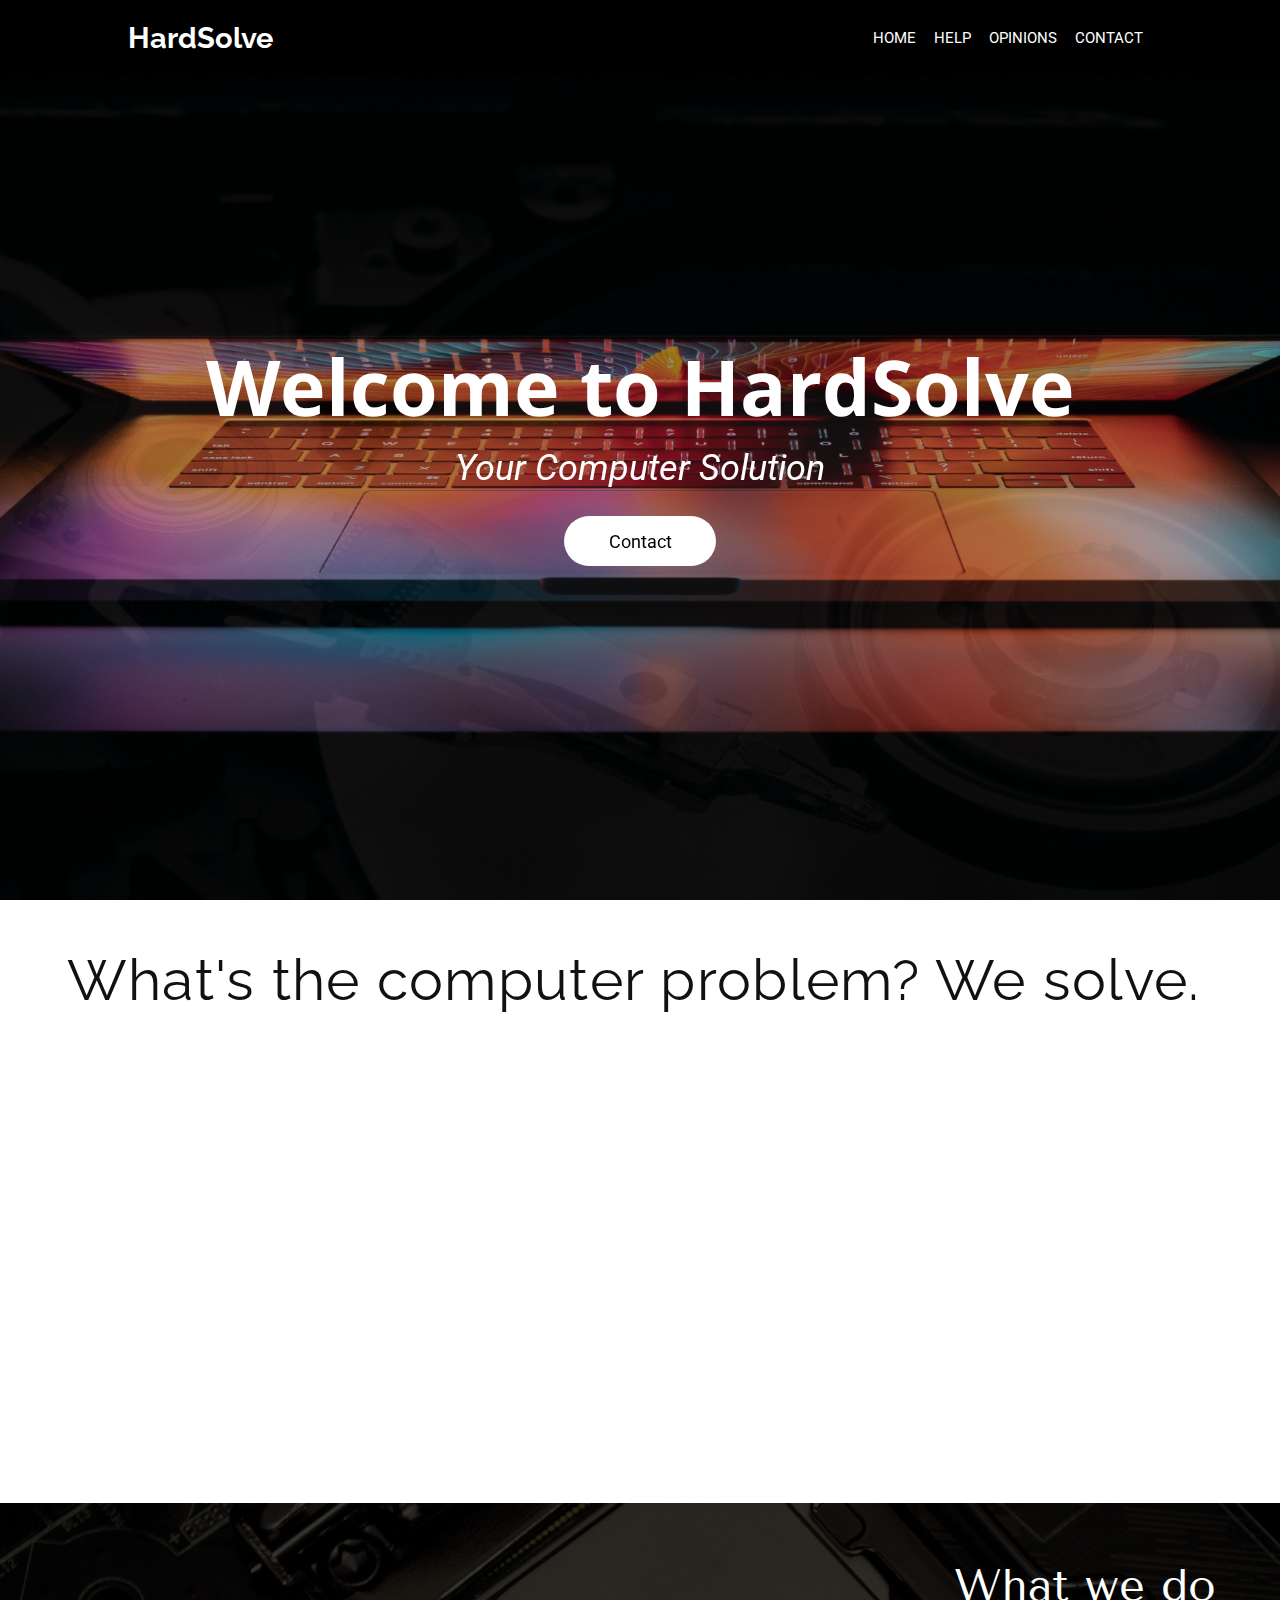
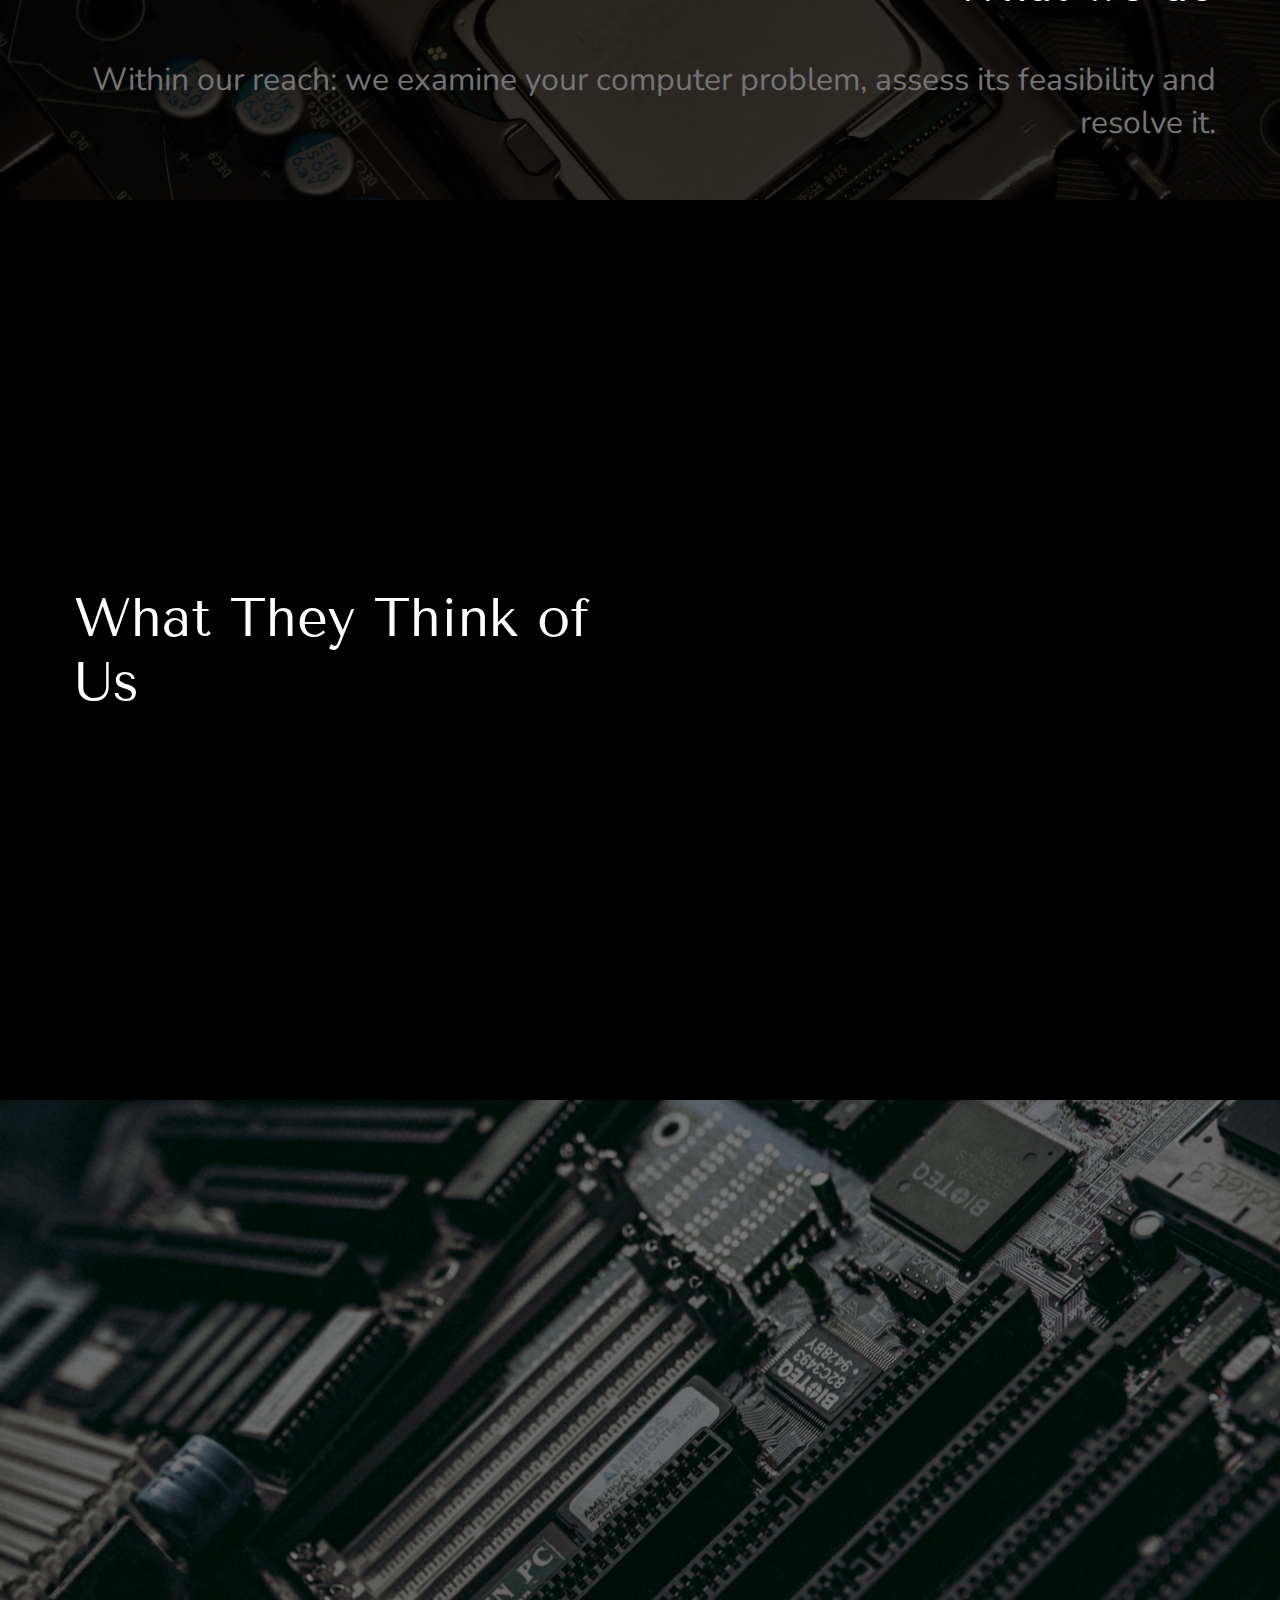
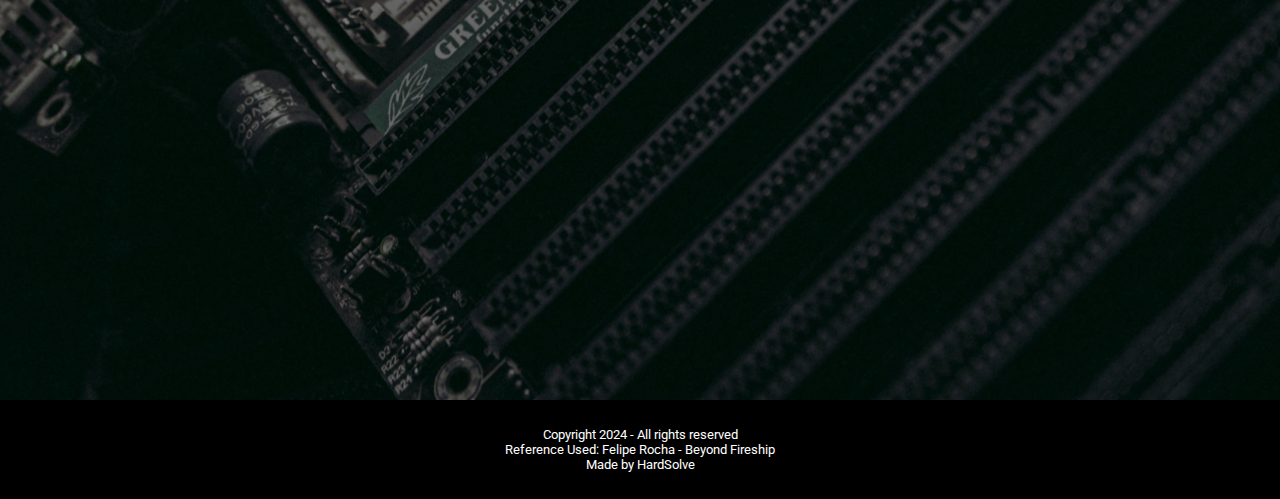
==== commit ea5019b6: "Adding References" ====
--- a/index.html
+++ b/index.html
@@ -126,8 +126,9 @@
 
     <footer id="footer">
         <p>Copyright 2024 - All rights reserved</p>
-        Reference Used: <a href="https://youtu.be/G4_QjTJTVlc?si=xmZJAvHIGkehzpxA" target="_blank">Felipe Rocha</a>
-        <p>Made by HardSolve</p>
+        <p>Reference Used: <a href="https://youtu.be/G4_QjTJTVlc?si=xmZJAvHIGkehzpxA" target="_blank">Felipe Rocha</a> -
+        <a href="https://youtu.be/T33NN_pPeNI?si=yznrxUxw-DWzGLUH" target="_blank">Beyond Fireship</a></p>
+        <p>Made by <a href="https://github.com/EstevesOtavio/HardSolve" target="_blank">HardSolve</a></p>
     </footer>
 
     <script src="script.js"></script>
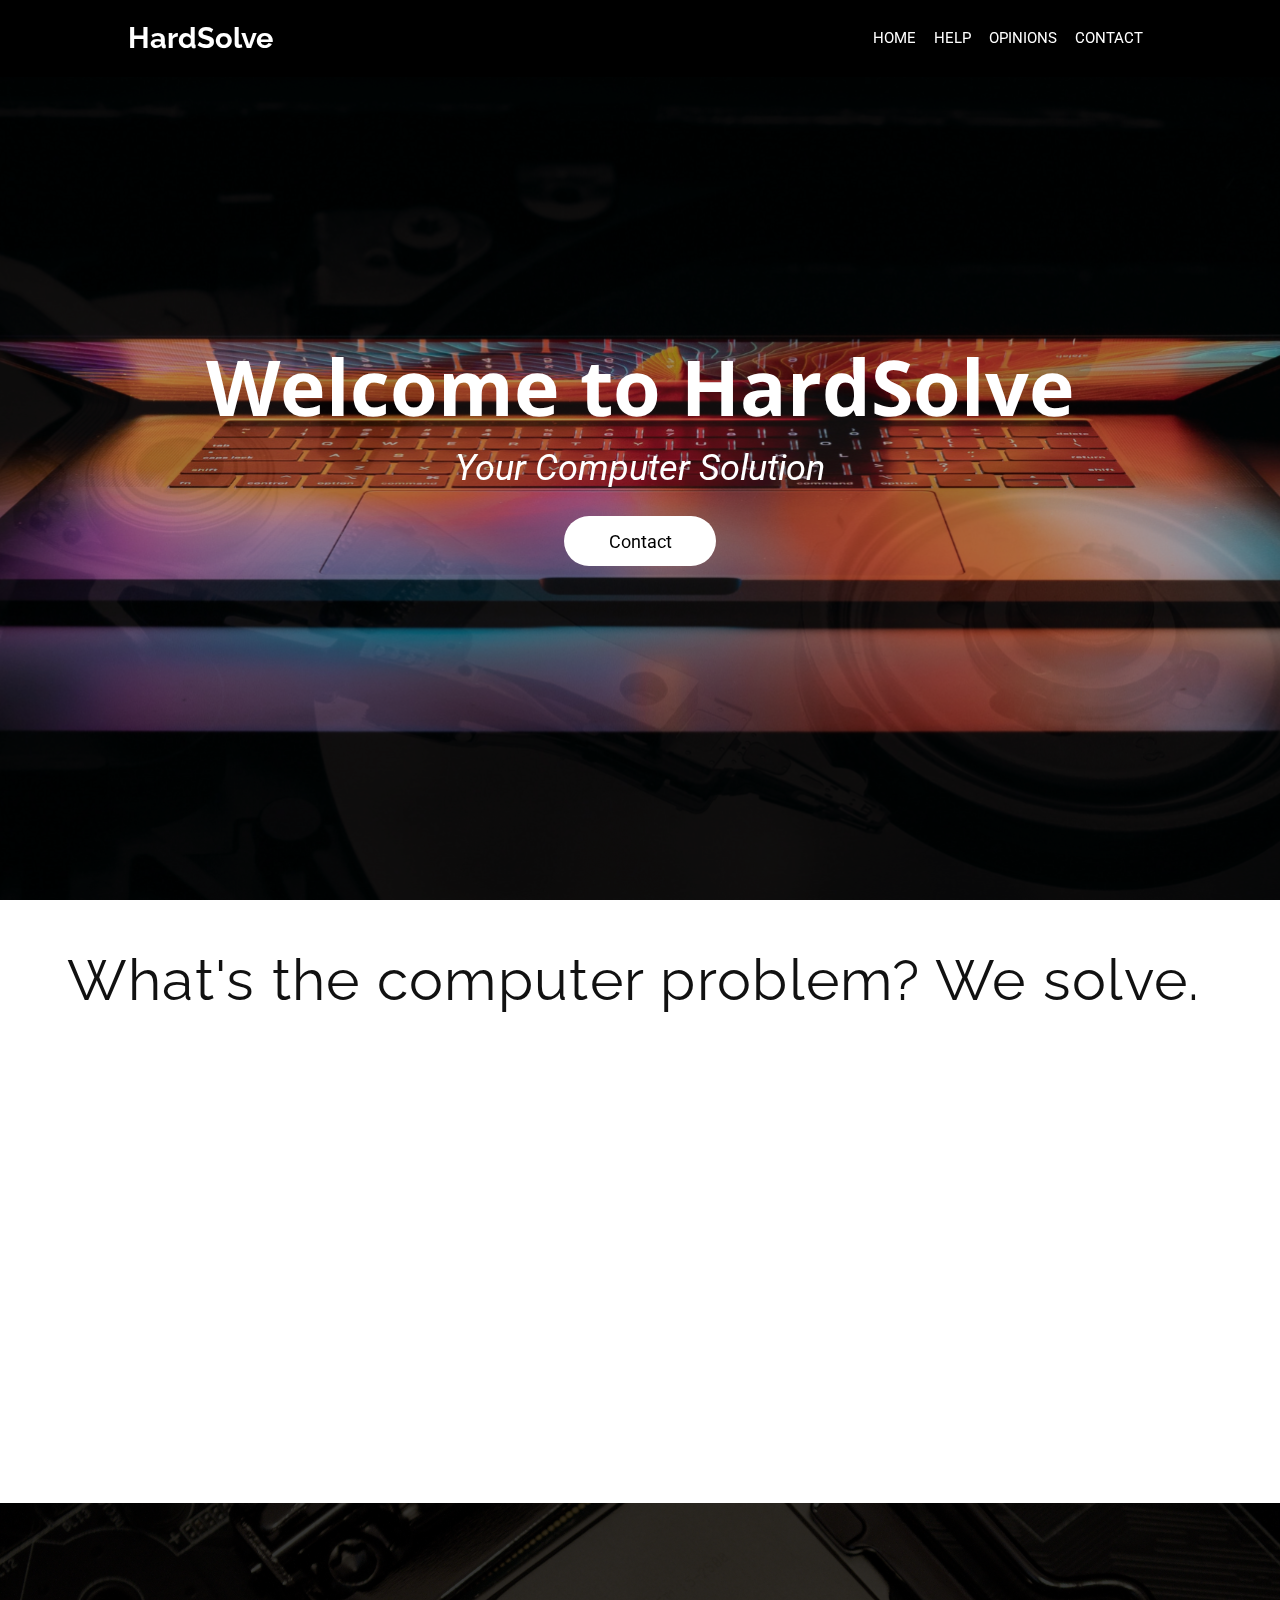
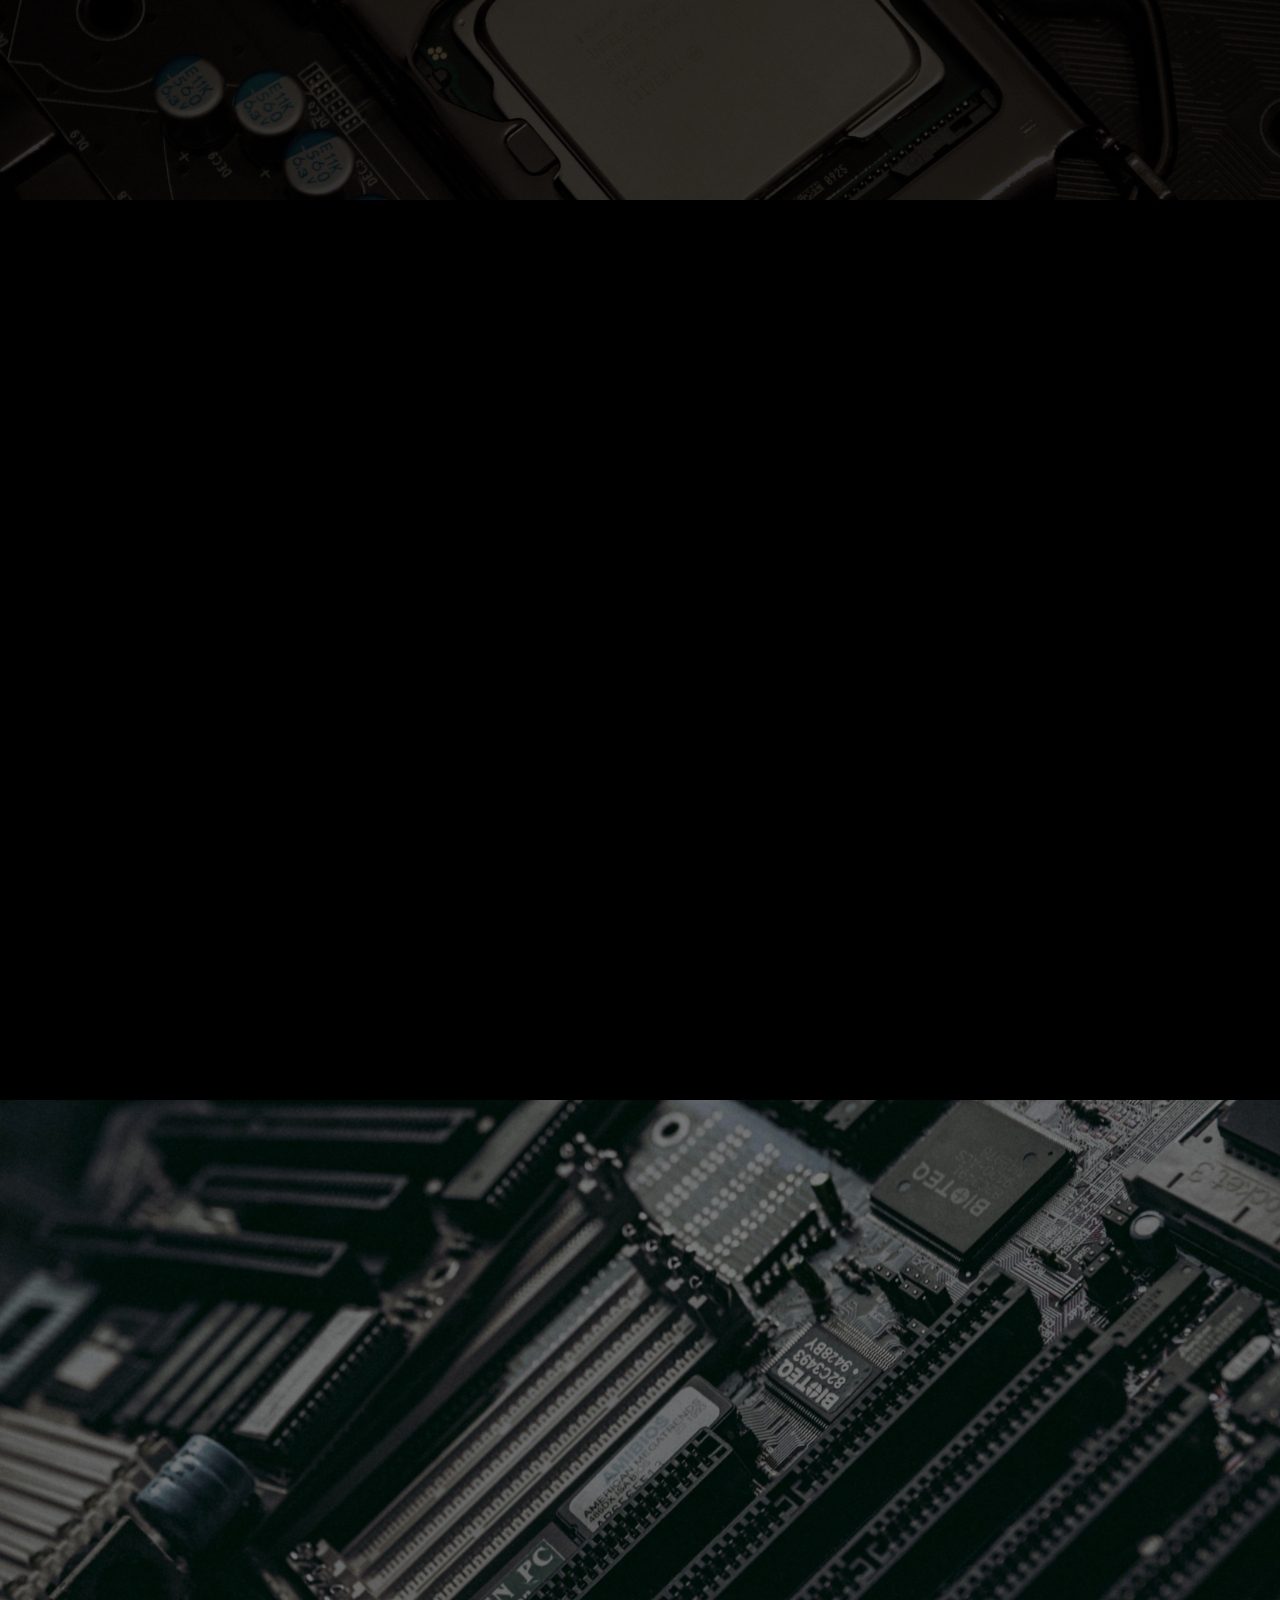
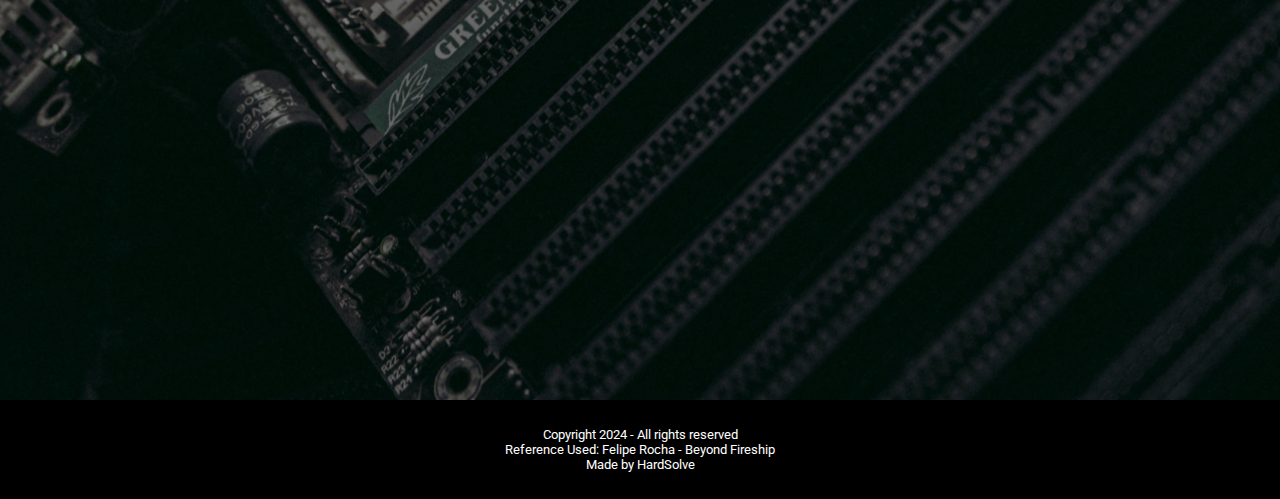
==== commit 6ba4acaa: "Adding Animations" ====
--- a/index.html
+++ b/index.html
@@ -10,12 +10,12 @@
 
     <nav id="navbar">
         <div class="navbar-container">
-            <h1 class="logo"><a href="#">HardSolve</a></h1>
+            <h1 class="logo hidden"><a href="#">HardSolve</a></h1>
             <ul class="navbar-items">
-                <li><a href="#">Home</a></li>
-                <li><a href="#problem">Help</a></li>
-                <li><a href="#opinions">Opinions</a></li>
-                <li><a href="#contact">Contact</a></li>
+                <li class="hidden"><a href="#">Home</a></li>
+                <li class="hidden"><a href="#problem">Help</a></li>
+                <li class="hidden"><a href="#opinions">Opinions</a></li>
+                <li class="hidden"><a href="#contact">Contact</a></li>
             </ul>
         </div>
     </nav>
@@ -77,7 +77,7 @@
             </a>
         </div>
         <div class="we-do">
-            <div class="we-do-container">
+            <div class="we-do-container hidden">
                 <div class="we-do-headline">What we do</div>
                 <div class="media">
                     <p>Within our reach: we examine your computer problem, assess its feasibility and resolve it.</p>
@@ -87,7 +87,7 @@
     </section>
 
     <section id="opinions">
-        <div class="opinions-headline">What They Think of Us</div>
+        <div class="opinions-headline hidden">What They Think of Us</div>
         <div class="opinions-container">
             <div class="opinion hidden">
                 <img src="Resources/img1.png" alt="" class="opinion-image">
--- a/style.css
+++ b/style.css
@@ -52,6 +52,7 @@
     color: #fff;
     position: absolute;
     transition: 500ms ease;
+    z-index: 1;
 }
 
 #second-navbar {
@@ -83,7 +84,7 @@
 .logo {
     font-size: 3.2vh;
     font-family: 'Raleway', 'sans-serif';
-    /* "rem": vezes o tamanho padrão do texto */
+    transition-delay: 400ms;
 }
 
 .navbar-items {
@@ -95,6 +96,22 @@
 .navbar-items li {
     padding: 1vh;
     font-size: 1.65vh;
+}
+
+.navbar-items li:nth-child(1) {
+    transition-delay: 200ms;
+}
+
+.navbar-items li:nth-child(2) {
+    transition-delay: 400ms;
+}
+
+.navbar-items li:nth-child(3) {
+    transition-delay: 600ms;
+}
+
+.navbar-items li:nth-child(4) {
+    transition-delay: 800ms;
 }
 
 .navbar-items a:hover {
@@ -319,17 +336,17 @@
 }
 
 .opinion:nth-child(1) {
-    transition-delay: 200ms;
+    transition-delay: 1000ms;
 }
 
 .opinion:nth-child(2) {
     width: 90%;
-    transition-delay: 400ms;
+    transition-delay: 1200ms;
 }
 
 .opinion:nth-child(3) {
     width: 80%;
-    transition-delay: 600ms;
+    transition-delay: 1300ms;
 }
 
 .opinion-image {
@@ -422,11 +439,7 @@
     transition: all 1s;
 }
 
-.showcase-container{
-    transform: translateX(0);
-}
-
-.contact-container {
+.navbar-container, .logo, .navbar:nth-child(n), .navbar-items:nth-child(n), .showcase-container, .contact-container{
     transform: translateX(0);
 }
 
@@ -435,6 +448,12 @@
     filter: blur(0);
     transform: translateX(0);
     transition: all 1s;
+}
+
+@media (prefers-reduced-motion) {
+    .hidden {
+        transition: none;
+    }
 }
 
 @media (max-width: 700px) {
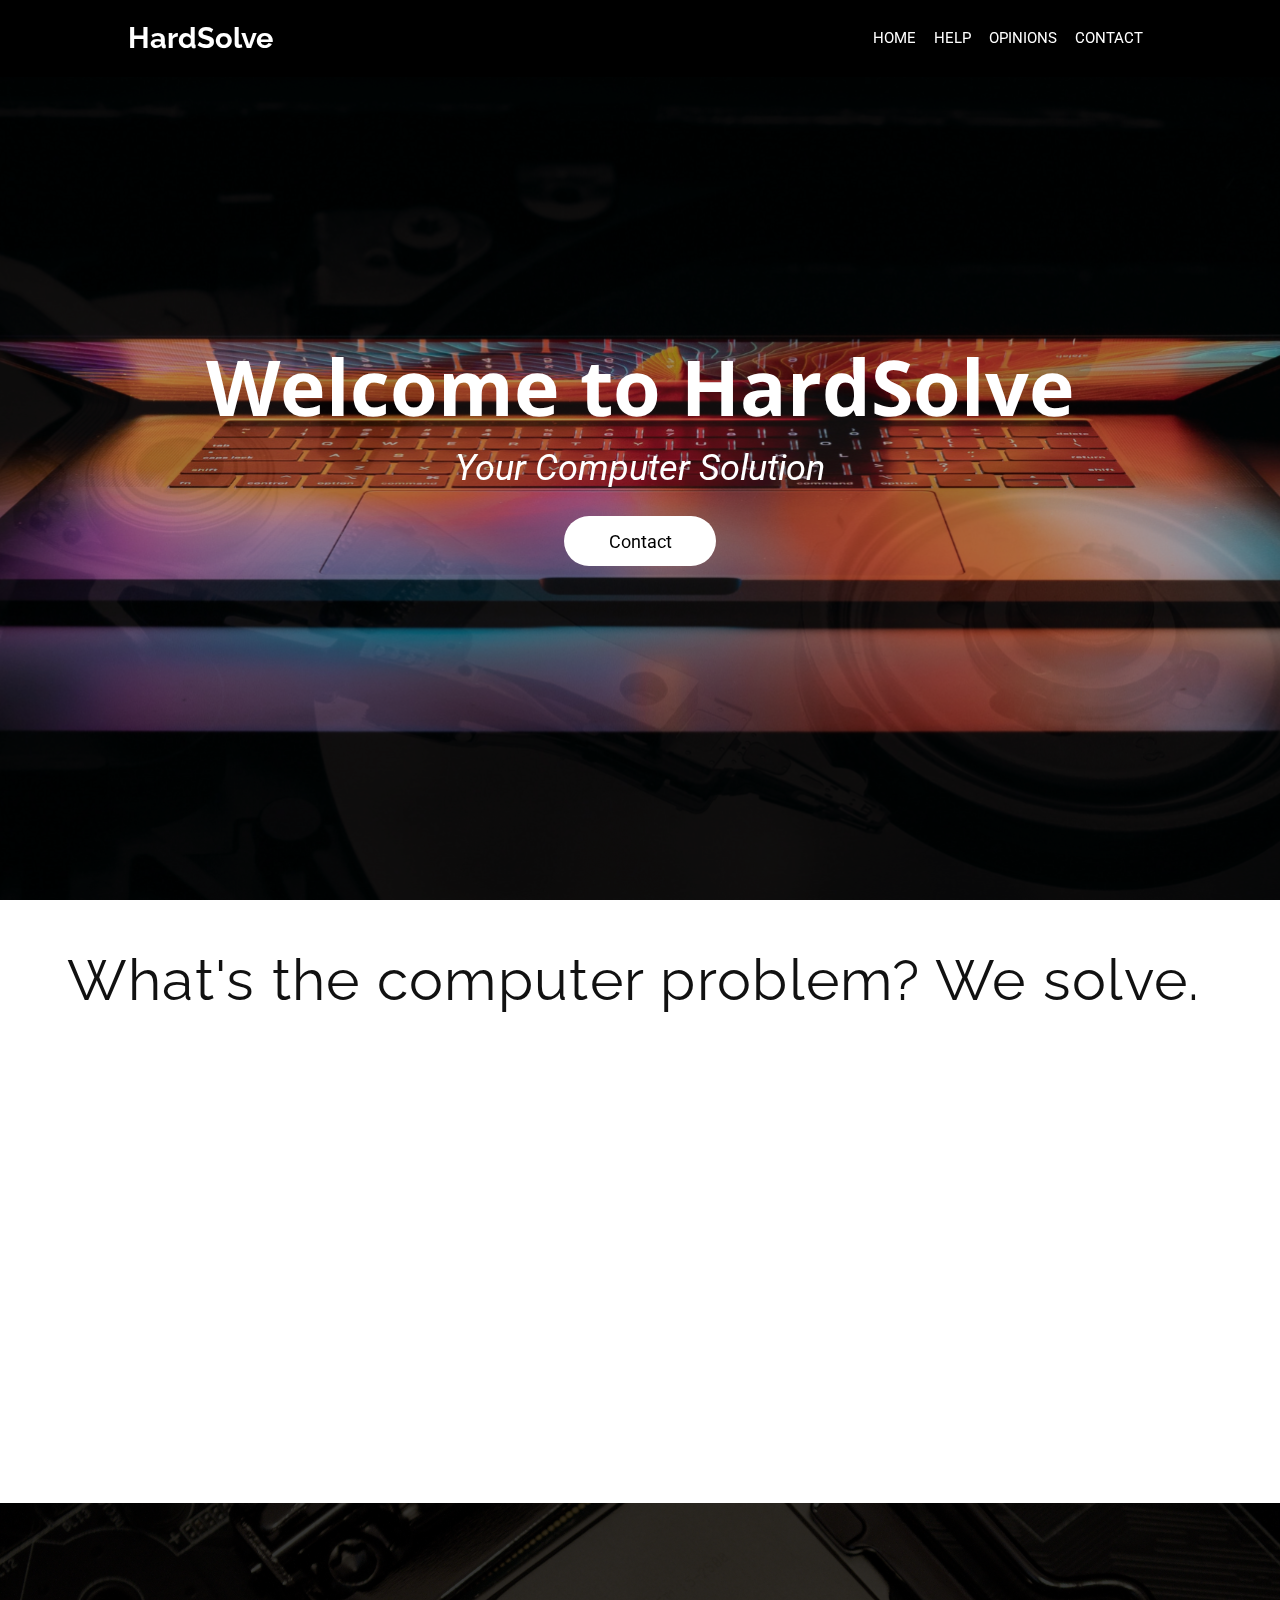
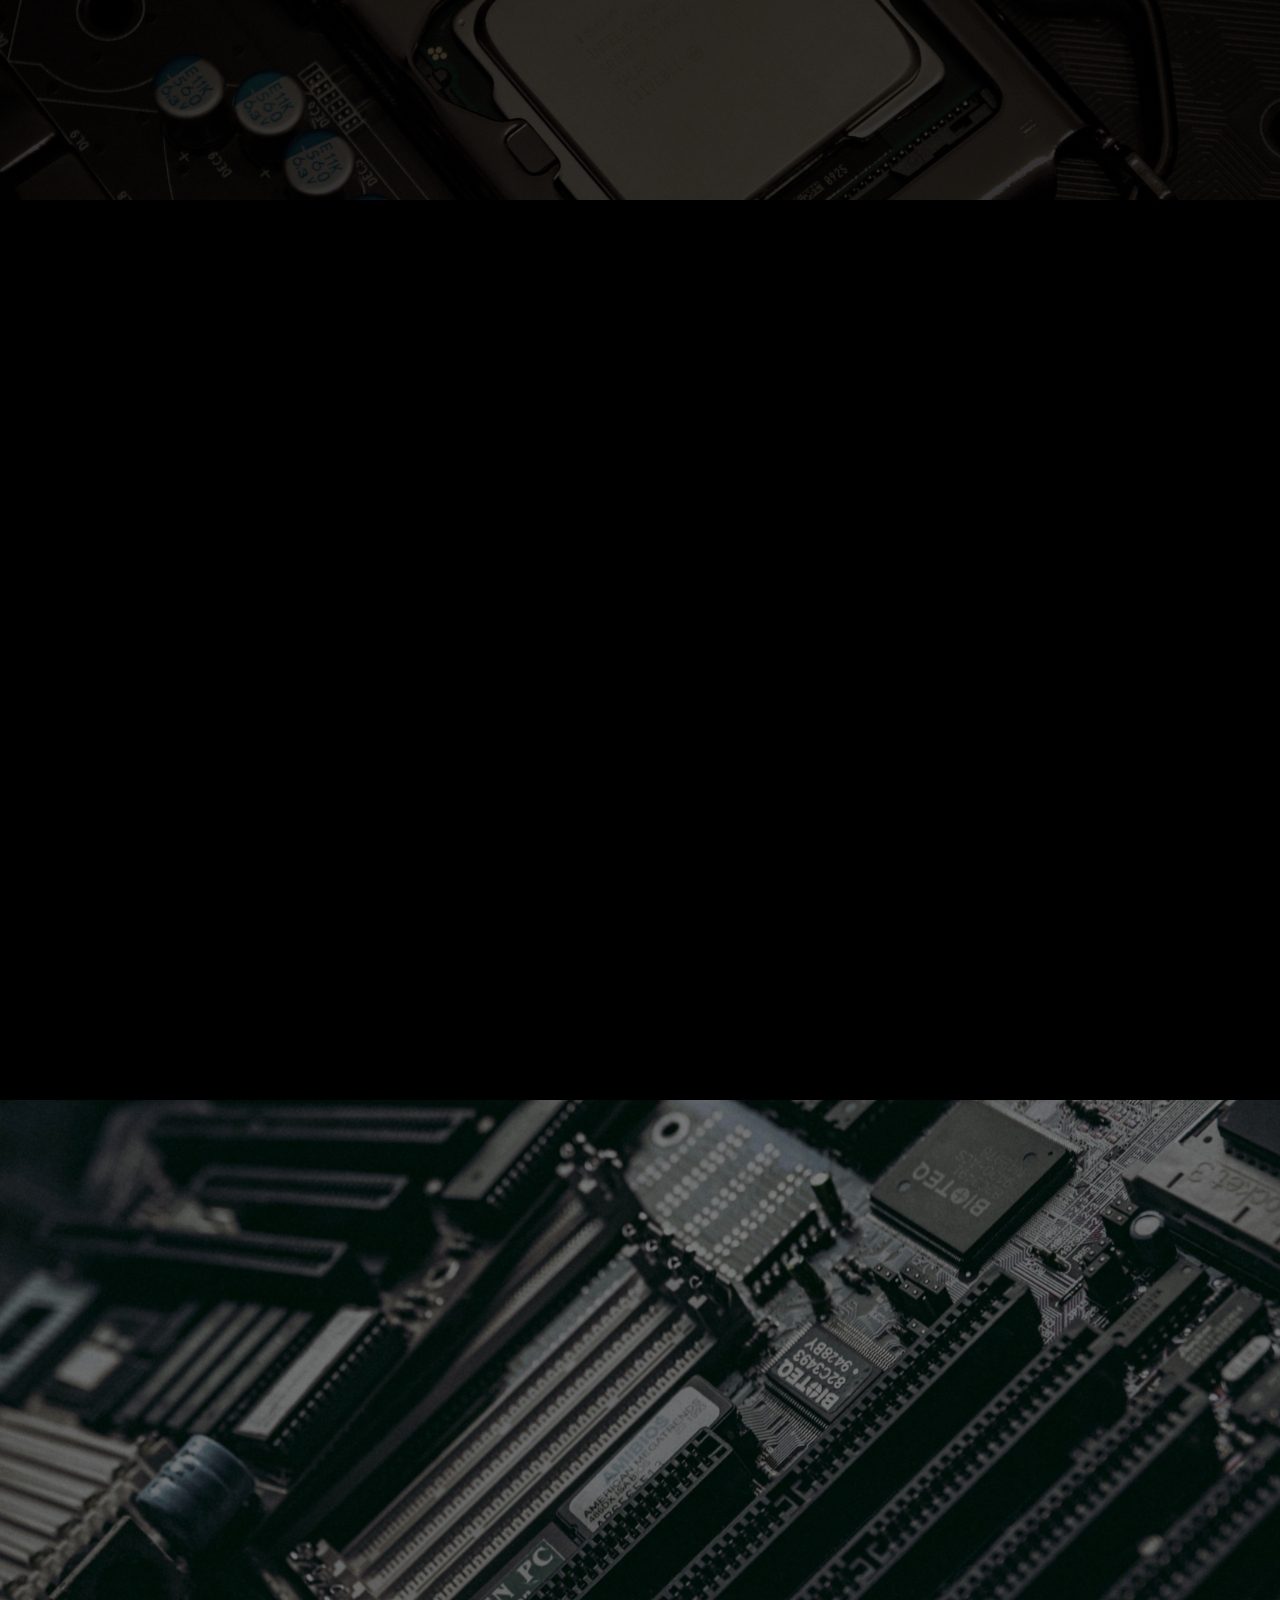
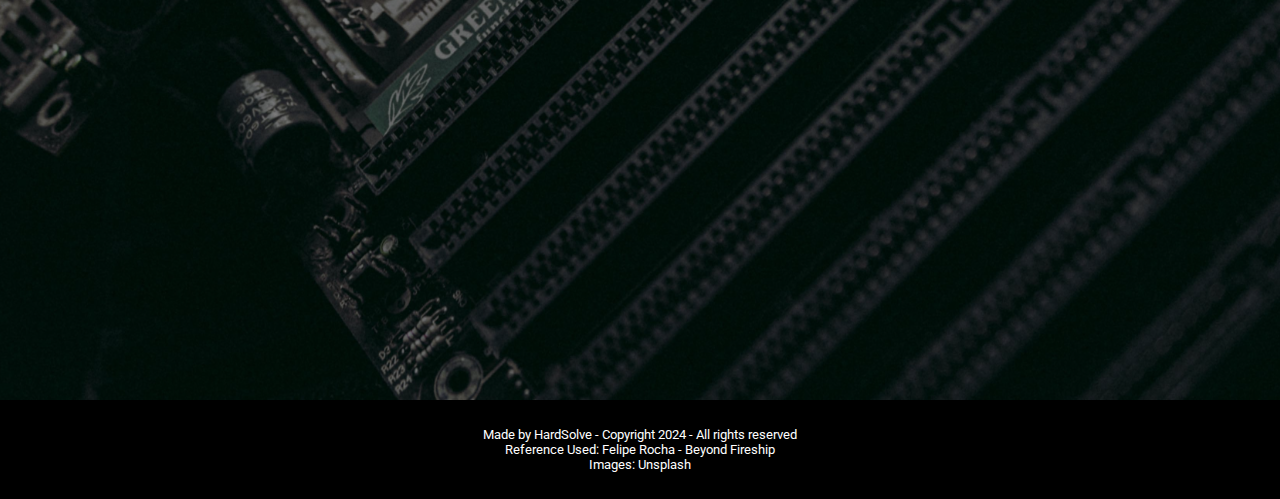
==== commit 2c41a730: "Updating Footer" ====
--- a/index.html
+++ b/index.html
@@ -125,10 +125,10 @@
     </section>
 
     <footer id="footer">
-        <p>Copyright 2024 - All rights reserved</p>
+        <p>Made by <a href="https://github.com/EstevesOtavio/HardSolve" target="_blank">HardSolve</a> - Copyright 2024 - All rights reserved</p>
         <p>Reference Used: <a href="https://youtu.be/G4_QjTJTVlc?si=xmZJAvHIGkehzpxA" target="_blank">Felipe Rocha</a> -
         <a href="https://youtu.be/T33NN_pPeNI?si=yznrxUxw-DWzGLUH" target="_blank">Beyond Fireship</a></p>
-        <p>Made by <a href="https://github.com/EstevesOtavio/HardSolve" target="_blank">HardSolve</a></p>
+        <p>Images: <a href="https://unsplash.com/" target="_blank">Unsplash</a></p>
     </footer>
 
     <script src="script.js"></script>
--- a/style.css
+++ b/style.css
@@ -52,7 +52,7 @@
     color: #fff;
     position: absolute;
     transition: 500ms ease;
-    z-index: 1;
+    z-index: 2;
 }
 
 #second-navbar {
@@ -63,6 +63,7 @@
     color: #fff;
     position: fixed;
     transition: 500ms ease;
+    z-index: 1;
 }
 
 #second-navbar:hover {
@@ -340,12 +341,12 @@
 }
 
 .opinion:nth-child(2) {
-    width: 90%;
+    width: 93%;
     transition-delay: 1200ms;
 }
 
 .opinion:nth-child(3) {
-    width: 80%;
+    width: 86%;
     transition-delay: 1300ms;
 }
 
@@ -441,6 +442,8 @@
 
 .navbar-container, .logo, .navbar:nth-child(n), .navbar-items:nth-child(n), .showcase-container, .contact-container{
     transform: translateX(0);
+    overflow: hidden;
+    /* É necessário cuidado ao lidar com filhas, propriedas como overflow podem não se aplicar a elas de modo generalizado, necessitando de menção específica */
 }
 
 .show {
@@ -511,6 +514,7 @@
         margin: 4vh 0vh;
         height: 70vh;
         width: 85vw;
+        padding: 0vh 5vw;
     }
 
     .card:nth-child(1) {
